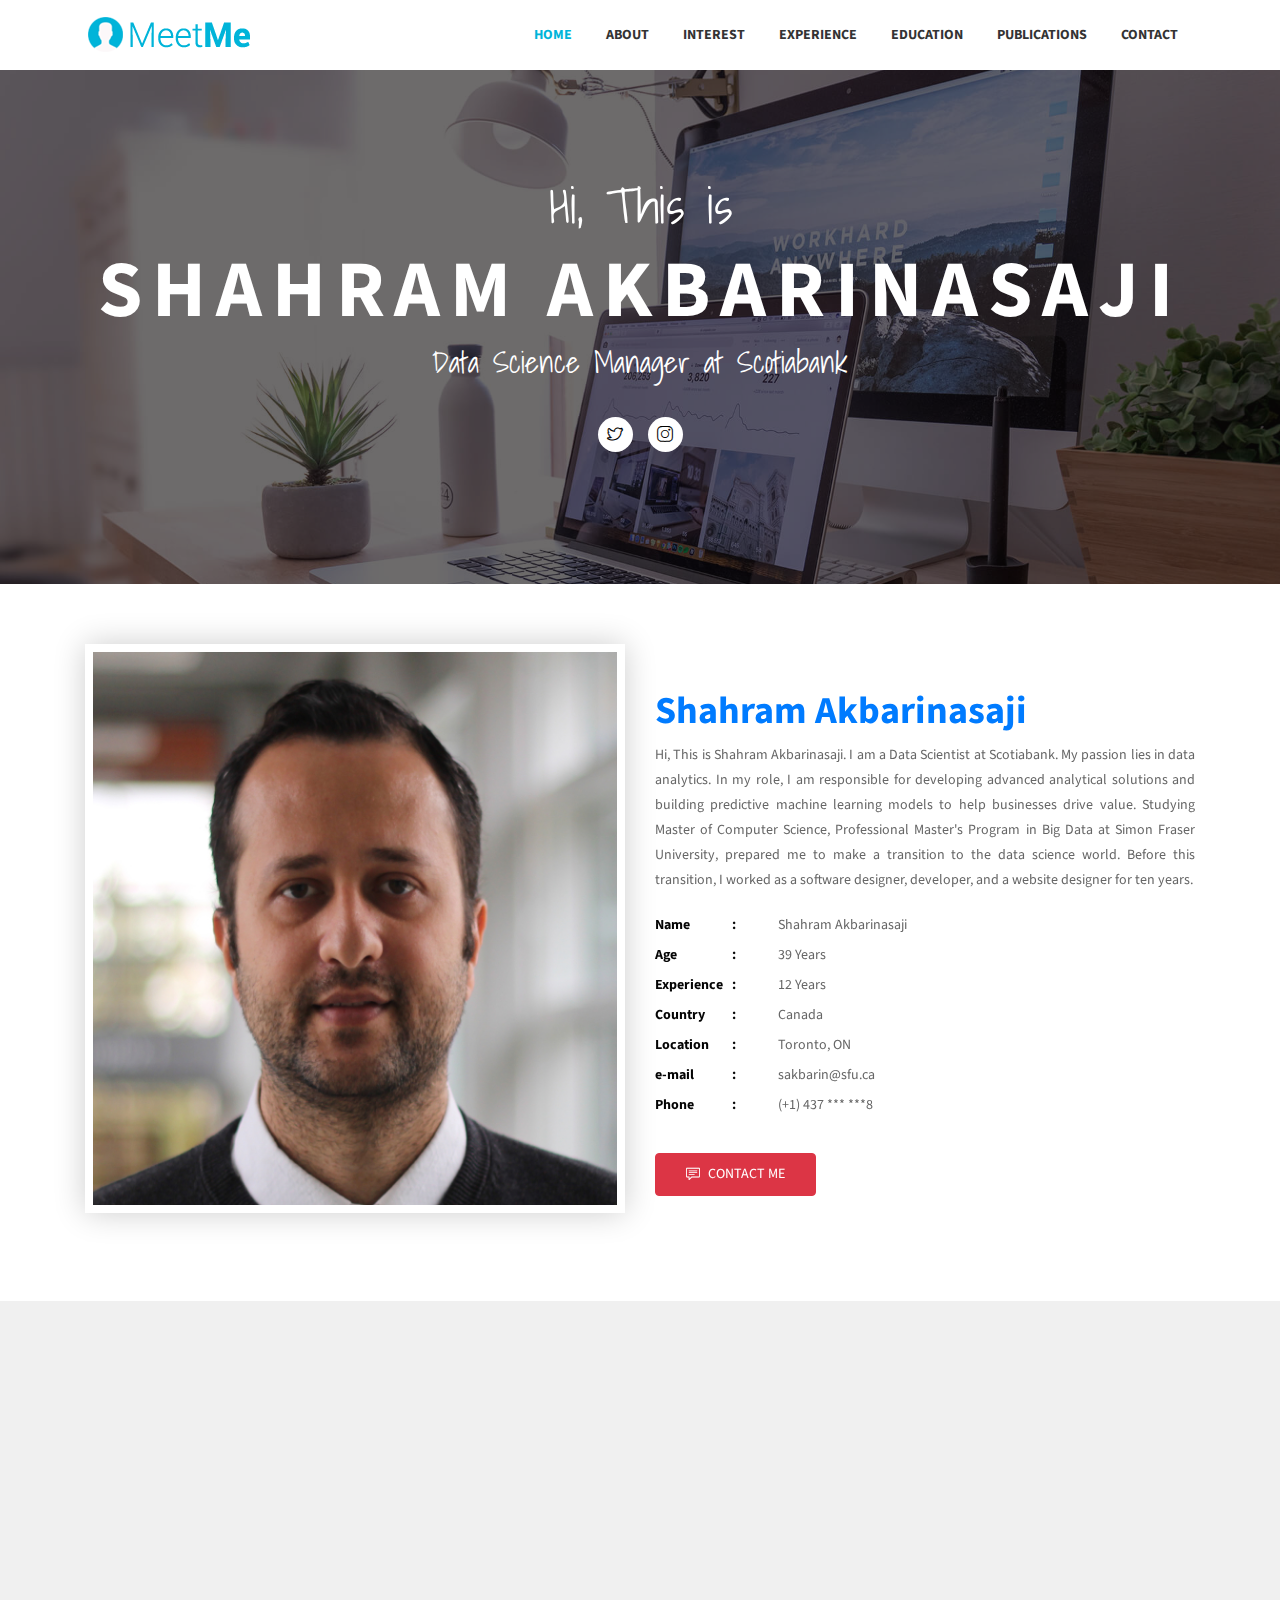
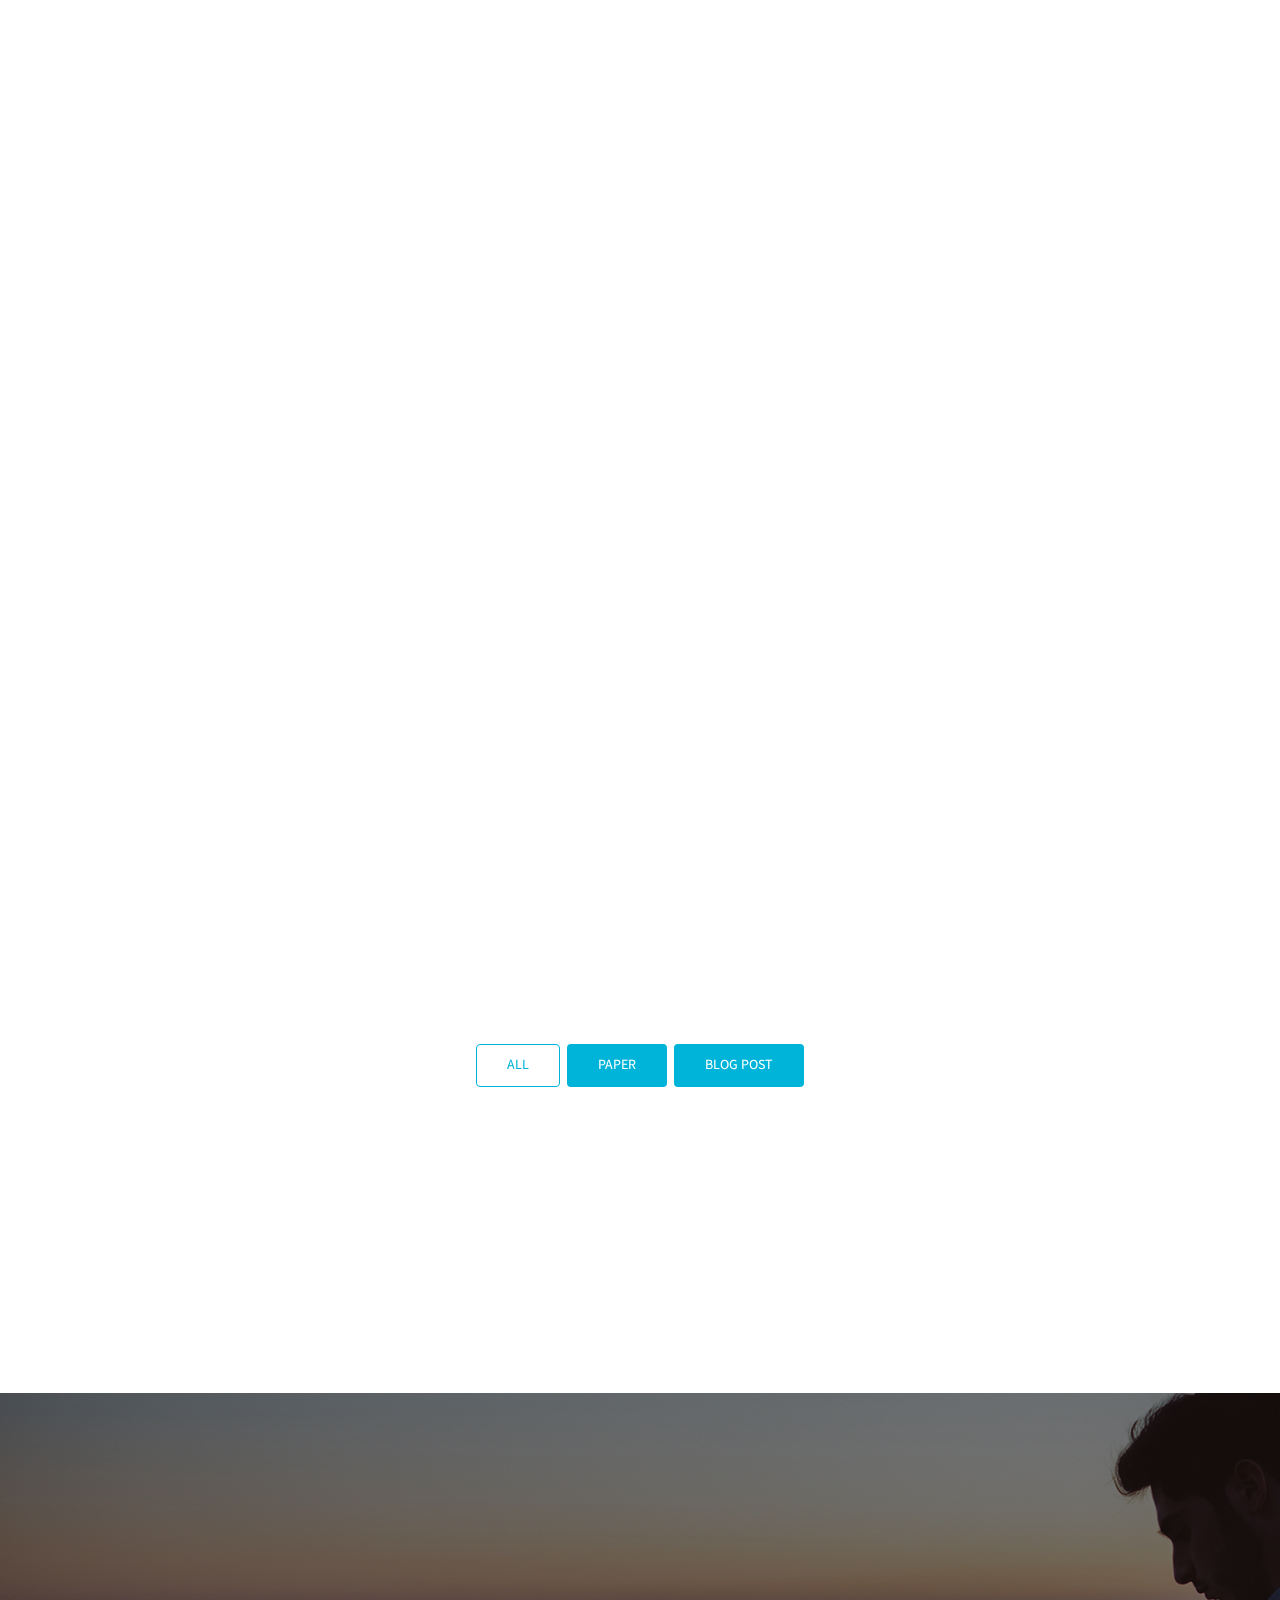
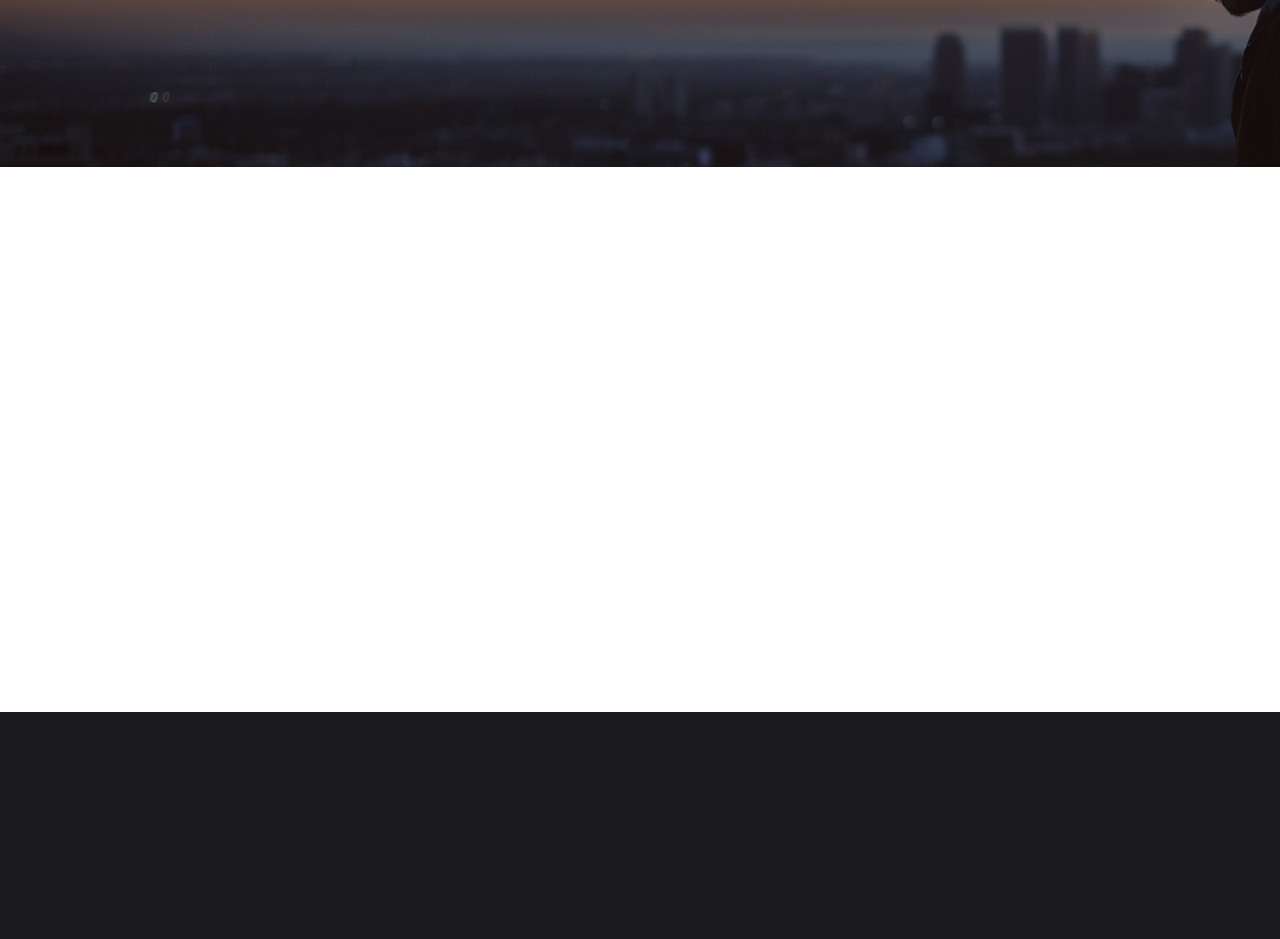
==== index.html @ f4a749cb "initial commit" ====
<!DOCTYPE html>
<html lang="en">
  <head>
    <!-- Required meta tags -->
    <meta charset="utf-8">
    <meta name="viewport" content="width=device-width, initial-scale=1, shrink-to-fit=no">
    <meta name="description" content="Shahram Akbarinasaji Online Resume">

    <title>Shahram Akbarinasaji</title>

    <!-- Bootstrap CSS -->
    <link rel="stylesheet" type="text/css" href="assets/css/bootstrap.min.css" >
    <!-- Fonts -->
    <link rel="stylesheet" type="text/css" href="assets/fonts/font-awesome.min.css">
    <!-- Icon -->
    <link rel="stylesheet" type="text/css" href="assets/fonts/simple-line-icons.css">
    <!-- Slicknav -->
    <link rel="stylesheet" type="text/css" href="assets/css/slicknav.css">
    <!-- Menu CSS -->
    <link rel="stylesheet" type="text/css" href="assets/css/menu_sideslide.css">
    <!-- Slider CSS -->
    <link rel="stylesheet" type="text/css" href="assets/css/slide-style.css">
    <!-- Nivo Lightbox -->
    <link rel="stylesheet" type="text/css" href="assets/css/nivo-lightbox.css" >
    <!-- Animate -->
    <link rel="stylesheet" type="text/css" href="assets/css/animate.css">
    <!-- Main Style -->
    <link rel="stylesheet" type="text/css" href="assets/css/main.css">
    <!-- Responsive Style -->
    <link rel="stylesheet" type="text/css" href="assets/css/responsive.css">

  </head>
  <body>

    <!-- Header Area wrapper Starts -->
    <header id="header-wrap">
      <!-- Navbar Start -->
      <nav class="navbar navbar-expand-lg fixed-top scrolling-navbar indigo">
        <div class="container">
          <!-- Brand and toggle get grouped for better mobile display -->
          <div class="navbar-header">
            <button class="navbar-toggler" type="button" data-toggle="collapse" data-target="#main-navbar" aria-controls="main-navbar" aria-expanded="false" aria-label="Toggle navigation">
              <span class="navbar-toggler-icon"></span>
              <span class="icon-menu"></span>
              <span class="icon-menu"></span>
              <span class="icon-menu"></span>
            </button>
            <a href="index.html" class="navbar-brand"><img src="assets/img/logo.png" alt=""></a>
          </div>
          <div class="collapse navbar-collapse" id="main-navbar">
            <ul class="onepage-nev navbar-nav mr-auto w-100 justify-content-end clearfix">
              <li class="nav-item active">
                <a class="nav-link" href="#hero-area">
                  Home
                </a>
              </li>
              <li class="nav-item">
                <a class="nav-link" href="#about">
                  About
                </a>
              </li>
              <li class="nav-item">
                <a class="nav-link" href="#interest">
                  Interest
                </a>
              </li>
              <li class="nav-item">
                <a class="nav-link" href="#experience">
                  Experience
                </a>
              </li>
              <li class="nav-item">
                <a class="nav-link" href="#education">
                  Education
                </a>
              </li>
              <li class="nav-item">
                <a class="nav-link" href="#publications">
                  Publications
                </a>
              </li>
              <li class="nav-item">
                <a class="nav-link" href="#contact">
                  Contact
                </a>
              </li>
            </ul>
          </div>
        </div>

        <!-- Mobile Menu Start -->
        <ul class="onepage-nev mobile-menu">
          <li>
            <a href="#home">Home</a>
          </li>
          <li>
            <a href="#about">About</a>
          </li>
          <li>
            <a href="#interest">Interest</a>
          </li>
          <li>
            <a href="#experience">Experience</a>
          </li>
          <li>
            <a href="#education">Education</a>
          </li>
          <li>
            <a href="#publications">Publications</a>
          </li>
          <li>
            <a href="#contact">Contact</a>
          </li>
        </ul>
        <!-- Mobile Menu End -->
      </nav>
      <!-- Navbar End -->

      <!-- Hero Area Start -->
      <div id="hero-area" class="hero-area-bg">
        <div class="overlay"></div>
        <div class="container">
          <div class="row">
            <div class="col-md-12 col-sm-12 text-center">
              <div class="contents">
                <h5 class="script-font wow fadeInUp" data-wow-delay="0.2s">Hi, This is</h5>
                <h2 class="head-title wow fadeInUp" data-wow-delay="0.4s">SHAHRAM AKBARINASAJI</h2>
                <p class="script-font wow fadeInUp" data-wow-delay="0.6s">Data Science Manager at Scotiabank</p>
                <ul class="social-icon wow fadeInUp" data-wow-delay="0.8s">
                  <li>
                    <a class="twitter" href="https://twitter.com/shahram_nasaji/"><i class="icon-social-twitter"></i></a>
                  </li>
                  <li>
                    <a class="instagram" href="https://instagram.com/shahram.nasaji/"><i class="icon-social-instagram"></i></a>
                  </li>
                </ul>
              </div>
            </div>
          </div>
        </div>
      </div>
      <!-- Hero Area End -->

    </header>
    <!-- Header Area wrapper End -->

    <!-- About Section Start -->
    <section id="about" class="section-padding">
      <div class="container">
        <div class="row">
          <div class="col-lg-6 col-md-6 col-sm-12 col-xs-12">
            <div class="img-thumb wow fadeInLeft" data-wow-delay="0.3s">
              <img class="img-fluid" src="assets/img/about/about-1.jpg" alt="">
            </div>
          </div> 
          <div class="col-lg-6 col-md-6 col-sm-12 col-xs-12">
            <div class="profile-wrapper wow fadeInRight" data-wow-delay="0.3s">
              <h3 class="text-primary">Shahram Akbarinasaji</h3>
              <p class="text-justify">
                Hi, This is Shahram Akbarinasaji. I am a Data Scientist at Scotiabank. My passion lies in data analytics. 
                In my role, I am responsible for developing advanced analytical solutions and building predictive machine learning 
                models to help businesses drive value. Studying Master of Computer Science, Professional Master's Program in 
                Big Data at Simon Fraser University, prepared me to make a transition to the data science world. Before this transition, 
                I worked as a software designer, developer, and a website designer for ten years.
              </p>
              <div class="about-profile">
                <ul class="admin-profile">
                  <li><span class="pro-title"> Name </span> <span class="pro-detail">Shahram Akbarinasaji</span></li>
                  <li><span class="pro-title"> Age </span> <span class="pro-detail"><span id="my-age"></span> Years</span></li>
                  <li><span class="pro-title"> Experience </span> <span class="pro-detail">12 Years</span></li>
                  <li><span class="pro-title"> Country </span> <span class="pro-detail">Canada</span></li>
                  <li><span class="pro-title"> Location </span> <span class="pro-detail">Toronto, ON</span></li>
                  <li><span class="pro-title"> e-mail </span> <span class="pro-detail">sakbarin@sfu.ca</span></li>
                  <li><span class="pro-title"> Phone </span> <span class="pro-detail">(+1) 437 *** ***8</span></li>
                </ul>
              </div>
              <!-- <a href="assets/files/Shahram Akbarinasaji - Resume.pdf" target="_blank" class="btn btn-common"><i class="icon-paper-clip"></i> Download Resume</a> -->
              <a href="#contact" class="btn btn-danger"><i class="icon-speech"></i> Contact Me</a>
            </div>
          </div>   
        </div>
      </div>
    </section>
    <!-- About Section End -->

    <!-- Services Section Start -->
    <section id="interest" class="services section-padding">
      <h2 class="section-title wow flipInX" data-wow-delay="0.4s">Interest</h2>
      <div class="container">
        <div class="row">
          <!-- Services item -->
          <div class="col-md-6 col-lg-3 col-xs-12">
            <div class="services-item wow fadeInDown" data-wow-delay="0.3s">
              <div class="icon">
                <i class="icon-settings"></i>
              </div>
              <div class="services-content">
                <h3><a href="#">Programming</a></h3>
                <p>Python, C#, VB, SAS, C, Git, Bash Script.</p>
              </div>
            </div>
          </div>
          <!-- Services item -->
          <div class="col-md-6 col-lg-3 col-xs-12">
            <div class="services-item wow fadeInDown" data-wow-delay="0.6s">
              <div class="icon">
                <i class="icon-vector"></i>
              </div>
              <div class="services-content">
                <h3><a href="#">Machine Learning</a></h3>
                <p>Scikit-Learn, Factor Analysis, TensorFlow, Keras, PyTorch.</p>
              </div>
            </div>
          </div>
          <!-- Services item -->
          <div class="col-md-6 col-lg-3 col-xs-12">
            <div class="services-item wow fadeInDown" data-wow-delay="0.9s">
              <div class="icon">
                <i class="icon-pie-chart"></i>
              </div>
              <div class="services-content">
                <h3><a href="#">Data Analytics</a></h3>
                <p>SQL, Pandas, NumPy, Matplotlib, Seaborn, Tableau, Highcharts.</p>
              </div>
            </div>
          </div>
          <!-- Services item -->
          <div class="col-md-6 col-lg-3 col-xs-12">
            <div class="services-item wow fadeInDown" data-wow-delay="1.2s">
              <div class="icon">
                <i class="icon-globe"></i>
              </div>
              <div class="services-content">
                <h3><a href="#">Big Data & Cloud</a></h3>
                <p>Google Cloud Platform, Apache Spark, Airflow, Hadoop, Docker.</p>
              </div>
            </div>
          </div>
        </div>
      </div>
    </section>
    <!-- Services Section End -->

    <div id="experience" class="section-padding">
      <div class="container">
        <div class="row">
          <div class="col-lg-12 col-md-12 col-sm-12">
            <div class="experience wow fadeInRight" data-wow-delay="0.6s">
              <ul class="timeline">
                <li>
                  <i class="icon-briefcase"></i>
                  <h2 class="timelin-title">Experience</h2>
                </li>
                <li>
                  <div class="content-text">
                    <div class="row">
                      <div class="col-xs-12 col-sm-12 col-md-3 col-lg-2 p-3 text-center">
                        <img src="assets/img/experience/tangerine.png" />
                      </div>
                      <div class="col-xs-12 col-sm-12 col-md-9 col-lg-10">
                        <div class="row">
                          <div class="col-xs-12 col-sm-12 col-md-8 col-lg-9">
                            <h3 class="line-title">Data Scientist</h3>
                            <p class="line-text"><a href="https://tangerine.ca/" target="_blank">Scotiabank - Tangerine</a>, Toronto, ON, Canada</p>
                          </div>
                          <div class="col-xs-12 col-sm-12 col-md-4 col-lg-3 text-right">
                            <span>05/2021 - Now</span>
                          </div>
                        </div>
                        <div class="row">
                          <div class="col-12 text-justify">
                            ✓	Collaborated with business partners to understand business problems, carry-out deep-dive analysis, discover patterns, present the findings, and receive feedback to apply and optimize models’ performance. <br/>
                            ✓	Built a Chequing cross-sell propensity model using XGBoost and AI Platform on a highly imbalanced dataset to help target high propensity customers which led to a 0.75% increase in the campaigns response rate. <br/>
                            ✓	Created a segmentation model using KMeans and Factor Analysis to group customers based on the customer journey which helped to better understand the customers’ needs and enabled a client-first approach. <br/>
                            ✓	Implemented 2 end-to-end machine learning pipelines consist of data collection, pre-processing, feature engineering, model training, and prediction using Docker and Google Cloud Platform. <br/>
                          </div>
                        </div>
                      </div>
                    </div>
                  </div>
                </li>
                <li>
                  <div class="content-text">
                    <div class="row">
                      <div class="col-xs-12 col-sm-12 col-md-3 col-lg-2 p-3 text-center">
                        <img src="assets/img/experience/scotiabank.png" />
                      </div>
                      <div class="col-xs-12 col-sm-12 col-md-9 col-lg-10">
                        <div class="row">
                          <div class="col-xs-12 col-sm-12 col-md-8 col-lg-9">
                            <h3 class="line-title">COOP: Data Scientist and Pricing Analytics</h3>
                            <p class="line-text"><a href="https://www.scotiabank.com/ca/" target="_blank">Scotiabank</a>, Toronto, ON, Canada</p>
                          </div>
                          <div class="col-xs-12 col-sm-12 col-md-4 col-lg-3 text-right">
                            <span>09/2020 - 12/2020</span>
                          </div>
                        </div>
                        <div class="row">
                          <div class="col-12 text-justify">
                            ✓	Developed an automated large-scale data pipeline to Extract, Transform, and Load (ETL) data from Enterprise Data Warehouse to GIC pricing model using SAS, SQL, DB2, PySpark, Bash Script, and crontab.<br/>
                            ✓	Monitored weekly data pipelines to machine learning models, resolved the incurred data issues in the ETL process, and generated 2 new data features that helped to optimize customer clustering models.<br/>
                            ✓	Collected 7 years of GIC sales data and performed Exploratory Data Analysis (EDA) to gain insights into customers’ behavior on GIC laddering using Python, Pandas, Matplotlib, and Seaborn.<br/>           
                          </div>
                        </div>
                      </div>
                    </div>
                  </div>
                </li>
                <li>
                  <div class="content-text">
                    <div class="row">
                      <div class="col-xs-12 col-sm-12 col-md-3 col-lg-2 p-3 text-center">
                        <img src="assets/img/experience/iooc.png" />
                      </div>
                      <div class="col-xs-12 col-sm-12 col-md-9 col-lg-10">
                        <div class="row">
                          <div class="col-xs-12 col-sm-12 col-md-8 col-lg-9">
                            <h3 class="line-title">Software Designer and Developer</h3>
                            <p class="line-text"><a href="http://www.iooc.co.ir/" target="_blank">Iranian Offshore Oil Company</a>, Tehran, Iran</p>
                          </div>
                          <div class="col-xs-12 col-sm-12 col-md-4 col-lg-3 text-right">
                            <span>03/2012 - 09/2019</span>
                          </div>
                        </div>
                        <div class="row">
                          <div class="col-12 text-justify">
                            ✓	Led a team of 4-5 software developers and helped them in different phases of software development cycle.<br/>
                            ✓	Interacted with stakeholders to get a high-level understanding of requirements, analyze requirements, and ensure alignment of requirements, application specifications, and database architectural design.<br/>
                            ✓	Designed and implemented scalable service-oriented software architecture for 8+ applications including Single-Sign-On, Work Order Automation, Inventory Management, etc. using C#, ASP.NET, MVC, SQL, and LINQ.<br/>
                            ✓	Developed database entity models and coordinated data migration process to Extract-Transform-Load (ETL) data from 4 legacy systems databases to the afresh data models using SQL Server Integration Services (SSIS).<br/>
                            ✓	Maintained the operation of 5+ legacy software applications written in VB6, added new functionalities followed by debug and test to ensure fulfillment of business needs, reliability, and efficiency of software. <br/>
                            ✓	Originated dashboards and reports to provide high-value information to stakeholders using ASP.NET, C#, SQL, HighCharts, JSON, Stimulsoft Reports, and SQL Server Reporting Service (SSRS).<br/>
                          </div>
                        </div>
                      </div>
                    </div>
                  </div>
                </li>
                <li>
                  <div class="content-text">
                    <div class="row">
                      <div class="col-xs-12 col-sm-12 col-md-3 col-lg-2 p-3 text-center">
                        <img src="assets/img/experience/osveh.png" />
                      </div>
                      <div class="col-xs-12 col-sm-12 col-md-9 col-lg-10">
                        <div class="row">
                          <div class="col-xs-12 col-sm-12 col-md-8 col-lg-9">
                            <h3 class="line-title">Software Developer</h3>
                            <p class="line-text"><a href="http://www.osveh.com/" target="_blank">Osveh Computer Consultants</a>, Tehran, Iran</p>
                          </div>
                          <div class="col-xs-12 col-sm-12 col-md-4 col-lg-3 text-right">
                            <span>06/2009 - 02/2012</span>
                          </div>
                        </div>
                        <div class="row">
                          <div class="col-12 text-justify">
                            ✓	Programmed back-end core functionalities of 4+ web-based office automation applications and reports using ASP.NET, C#, ADO.NET, and Crystal Reports.<br/>
                            ✓	Designed 5 cross-browser compatible websites using ASP.NET, C#, HTML5, CSS3, and Javascript.<br/>
                            ✓	Implemented 5 database models and entities including tables, views, stored procedures, and functions in MS SQL Server as well as writing SQL queries to aggregate data for reports using SSMS.<br/>
                            ✓	Maintained and enhanced 9 websites’ user interfaces continuously in collaboration with 4 developers.<br/>
                            ✓	Instructed 100+ end-users regularly on using applications that aided them in leveraging features efficiently.<br/>                            
                          </div>
                        </div>
                      </div>
                    </div>
                  </div>
                </li>
              </ul>
            </div>
          </div>
        </div>
      </div>
    </div>
    <!-- Resume Section End -->

    <!-- Resume Section Start -->
    <div id="education" class="section-padding">
      <div class="container">
        <div class="row">
          <div class="col-lg-12 col-md-12 col-sm-12">
            <div class="education wow fadeInRight" data-wow-delay="0.3s">
              <ul class="timeline">
                <li>
                  <i class="icon-graduation"></i>
                  <h2 class="timelin-title">Education</h2>
                </li>
                <li>
                  <div class="content-text">
                    <div class="row">
                      <div class="col-xs-12 col-sm-12 col-md-3 col-lg-2 p-3 text-center">
                        <img src="assets/img/education/sfu.png" />
                      </div>
                      <div class="col-xs-12 col-sm-12 col-md-9 col-lg-10">
                        <div class="row">
                          <div class="col-xs-12 col-sm-12 col-md-8 col-lg-9">
                            <h3 class="line-title">M.Sc in Computer Science, Professional Master's Program in Big Data</h3>
                            <p class="line-text"><a href="http://www.sfu.ca/" target="_blank">Simon Fraser University</a>, Burnaby, BC, Canada</p>
                          </div>
                          <div class="col-xs-12 col-sm-12 col-md-4 col-lg-3 text-right">
                            <span>09/2019 - 05/2021</span>
                          </div>
                        </div>
                      </div>
                    </div>
                  </div>
                </li>
                <li>
                  <div class="content-text">
                    <div class="row">
                      <div class="col-xs-12 col-sm-12 col-md-3 col-lg-2 p-3 text-center">
                        <img src="assets/img/education/sbu.png" />
                      </div>
                      <div class="col-xs-12 col-sm-12 col-md-9 col-lg-10">
                        <div class="row">
                          <div class="col-xs-12 col-sm-12 col-md-8 col-lg-9">
                            <h3 class="line-title">M.Sc in Information Technology, Multimedia Systems</h3>
                            <p class="line-text"><a href="https://en.sbu.ac.ir/" target="_blank">Shahid Beheshti University</a>, Tehran, Tehran, Iran</p>
                          </div>
                          <div class="col-xs-12 col-sm-12 col-md-4 col-lg-3 text-right">
                            <span>09/2014 - 01/2017</span>
                          </div>
                        </div>
                      </div>
                    </div>
                  </div>
                </li>
                <li>
                  <div class="content-text">
                    <div class="row">
                      <div class="col-xs-12 col-sm-12 col-md-3 col-lg-2 p-3 text-center">
                        <img src="assets/img/education/sbuk.png" />
                      </div>
                      <div class="col-xs-12 col-sm-12 col-md-9 col-lg-10">
                        <div class="row">
                          <div class="col-xs-12 col-sm-12 col-md-8 col-lg-9">
                            <h3 class="line-title">B.Sc in Computer Science</h3>
                            <p class="line-text"><a href="https://uk.ac.ir/en/" target="_blank">Shahid Bahonar University</a>, Kerman, Kerman, Iran</p>
                          </div>
                          <div class="col-xs-12 col-sm-12 col-md-4 col-lg-3 text-right">
                            <span>01/2007 - 05/2009</span>
                          </div>
                        </div>
                      </div>
                    </div>
                  </div>
                </li>
                <li>
                  <div class="content-text">
                    <div class="row">
                      <div class="col-xs-12 col-sm-12 col-md-3 col-lg-2 p-3 text-center">
                        <img src="assets/img/education/sbcs.png" />
                      </div>
                      <div class="col-xs-12 col-sm-12 col-md-9 col-lg-10">
                        <div class="row">
                          <div class="col-xs-12 col-sm-12 col-md-8 col-lg-9">
                            <h3 class="line-title">A.Sc in Computer Software</h3>
                            <p class="line-text"><a href="https://bahonarshiraz.tvu.ac.ir/" target="_blank">Bahonar Technical and Engineering College</a>, Shiraz, Fars, Iran</p>
                          </div>
                          <div class="col-xs-12 col-sm-12 col-md-4 col-lg-3 text-right">
                            <span>09/2004 - 09-2006</span>
                          </div>
                        </div>
                      </div>
                    </div>
                  </div>
                </li>
              </ul>
            </div>
          </div>
        </div>
      </div>
    </div>

    <!-- Portfolio Section -->
    <section id="publications" class="section-padding">
      <!-- Container Starts -->
      <div class="container">        
        <h2 class="section-title wow flipInX" data-wow-delay="0.4s">Publications</h2>
        <div class="row">          
          <div class="col-md-12">
            <!-- Portfolio Controller/Buttons -->
            <div class="controls text-center">
              <a class="filter active btn btn-common" data-filter="all">
                All 
              </a>
              <a class="filter btn btn-common" data-filter=".paper">
                Paper
              </a>
              <a class="filter btn btn-common" data-filter=".blog">
                Blog Post
              </a>
            </div>
            <!-- Portfolio Controller/Buttons Ends-->
          </div>

          <!-- Portfolio Recent Projects -->
          <div id="portfolio" class="row wow fadeInDown" data-wow-delay="0.4s">
            <div class="col-sm-6 col-md-4 col-lg-4 col-xl-4 mix blog">
              <div class="portfolio-item">
                <div class="shot-item">
                  <img src="assets/img/gallery/recommendation_systems.jpg" alt="" />  
                  <div class="overlay">
                    <div class="icons">
                      <a class="lightbox preview" href="assets/img/gallery/recommendation_systems.jpg">
                        <i class="icon-eye"></i>
                      </a>
                      <a class="link" href="https://blog.devgenius.io/an-overview-of-recommendation-systems-part-1-cdc4caae8a14" target="_blank">
                        <i class="icon-link"></i>
                      </a>
                    </div>
                  </div>
                </div>               
              </div>
            </div>
            <div class="col-sm-6 col-md-4 col-lg-4 col-xl-4 mix blog">
              <div class="portfolio-item">
                <div class="shot-item">
                  <img src="assets/img/gallery/why_so_many_different_clustering_algorithms.jpg" alt="" />  
                  <div class="overlay">
                    <div class="icons">
                      <a class="lightbox preview" href="assets/img/gallery/why_so_many_different_clustering_algorithms.jpg">
                        <i class="icon-eye"></i>
                      </a>
                      <a class="link" href="https://medium.com/sfu-cspmp/why-so-many-different-clustering-algorithms-2fd94906c668" target="_blank">
                        <i class="icon-link"></i>
                      </a>
                    </div>
                  </div>
                </div>               
              </div>
            </div>
            <div class="col-sm-6 col-md-4 col-lg-4 col-xl-4 mix paper">
              <div class="portfolio-item">
                <div class="shot-item">
                  <img src="assets/img/gallery/a_novel_context_aware.jpg" alt="" />  
                  <div class="overlay">
                    <div class="icons">
                      <a class="lightbox preview" href="assets/img/gallery/a_novel_context_aware.jpg">
                        <i class="icon-eye"></i>
                      </a>
                      <a class="link" href="https://content.iospress.com/articles/journal-of-ambient-intelligence-and-smart-environments/ais435" target="_blank">
                        <i class="icon-link"></i>
                      </a>
                    </div>
                  </div>
                </div>               
              </div>
            </div>
          </div>
        </div>
      </div>
      <!-- Container Ends -->
    </section>
    <!-- Portfolio Section Ends --> 

    <!-- Counter Area Start-->
    <section class="counter-section section-padding">
      <div class="container">
        <div class="row">
          <!-- Counter Item -->
          <div class="col-md-3 col-sm-6 work-counter-widget text-center">
            <div class="counter wow fadeInDown" data-wow-delay="0.3s">
              <div class="icon"><i class="icon-briefcase"></i></div>
              <div class="counterUp">0</div>
              <p>Project Working</p>
            </div>
          </div>
          <!-- Counter Item -->
          <div class="col-md-3 col-sm-6 work-counter-widget text-center">
            <div class="counter wow fadeInDown" data-wow-delay="0.6s">
              <div class="icon"><i class="icon-check"></i></div>
              <div class="counterUp">0</div>
              <p>Project Done</p>
            </div>
          </div>
          <!-- Counter Item -->
          <div class="col-md-3 col-sm-6 work-counter-widget text-center">
            <div class="counter wow fadeInDown" data-wow-delay="0.9s">
              <div class="icon"><i class="icon-diamond"></i></div>
              <div class="counterUp">0</div>
              <p>Awards Received</p>
            </div>
          </div>
          <!-- Counter Item -->
          <div class="col-md-3 col-sm-6 work-counter-widget text-center">
            <div class="counter wow fadeInDown" data-wow-delay="1.2s">
              <div class="icon"><i class="icon-heart"></i></div>
              <div class="counterUp">0</div>
              <p>Happy Clients</p>
            </div>
          </div>
        </div>
      </div>
    </section>
    <!-- Counter Area End-->

    <!-- Contact Section Start -->
    <section id="contact" class="section-padding">      
      <div class="contact-form">
        <div class="container">
          <div class="row contact-form-area wow fadeInUp" data-wow-delay="0.4s">          
            <div class="col-md-6 col-lg-6 col-sm-12">
              <div class="contact-block">
                <h2>Contact Form</h2>
                <form id="contactForm" action="https://formspree.io/f/xbjwvkwy" method="post">
                  <div class="row">
                    <div class="col-md-6">
                      <div class="form-group">
                        <input type="text" class="form-control" id="name" name="name" placeholder="Full Name" required data-error="Please enter your full name">
                        <div class="help-block with-errors"></div>
                      </div>                                 
                    </div>
                    <div class="col-md-6">
                      <div class="form-group">
                        <input type="text" class="form-control" id="email" name="email" placeholder="Email" required data-error="Please enter your email address">
                        <div class="help-block with-errors"></div>
                      </div> 
                    </div>
                    <div class="col-md-12">
                      <div class="form-group"> 
                        <textarea class="form-control" id="message" name="message" placeholder="Your Message" rows="5" data-error="Please write your message" required></textarea>
                        <div class="help-block with-errors"></div>
                      </div>
                      <div class="submit-button">
                        <button class="btn btn-common" id="submit" type="submit">Send Message</button>
                        <div id="msgSubmit" class="h3 text-center hidden"></div> 
                        <div class="clearfix"></div> 
                      </div>
                    </div>
                  </div>            
                </form>
              </div>
            </div>
            <div class="col-md-6 col-lg-6 col-sm-12">
              <div class="footer-right-area wow fadeIn">
                <h2>Contact Address</h2>
                <div class="footer-right-contact">
                  <div class="single-contact">
                    <div class="contact-icon">
                      <i class="fa fa-map-marker"></i>
                    </div>
                    <p>Toronto, ON</p>
                  </div>
                  <div class="single-contact">
                    <div class="contact-icon">
                      <i class="fa fa-envelope"></i>
                    </div>
                    <p><a href="mailto:sakbarin@sfu.ca">sakbarin@sfu.ca</a></p>
                  </div>
                  <div class="single-contact">
                    <div class="contact-icon">
                      <i class="fa fa-phone"></i>
                    </div>
                    <p><a href="#">(+1) 437 *** ***8</a></p>
                  </div>
                </div>
              </div>
            </div>
          </div>
        </div>
      </div>   
    </section>
    <!-- Contact Section End -->

    <!-- Footer Section Start -->
    <footer class="footer-area section-padding">
      <div class="container">
        <div class="row">
          <div class="col-md-12">
            <div class="footer-text text-center wow fadeInDown" data-wow-delay="0.3s">
              <ul class="social-icon">
                <li>
                  <a class="twitter" href="https://twitter.com/shahram_nasaji/"><i class="icon-social-twitter"></i></a>
                </li>
                <li>
                  <a class="instagram" href="https://instagram.com/shahram.nasaji/"><i class="icon-social-instagram"></i></a>
                </li>
              </ul>
              <p>Copyright © 2018 UIdeck All Right Reserved</p>
            </div>
          </div>
        </div>
      </div>
    </footer>
    <!-- Footer Section End -->

    <!-- Go to Top Link -->
    <a href="#" class="back-to-top">
      <i class="icon-arrow-up"></i>
    </a>

    <!-- jQuery first, then Popper.js, then Bootstrap JS -->
    <script src="assets/js/jquery-min.js"></script>
    <script src="assets/js/popper.min.js"></script>
    <script src="assets/js/bootstrap.min.js"></script>
    <script src="assets/js/jquery.mixitup.js"></script>
    <script src="assets/js/jquery.counterup.min.js"></script>
    <script src="assets/js/waypoints.min.js"></script>
    <script src="assets/js/wow.js"></script>
    <script src="assets/js/jquery.nav.js"></script>
    <script src="assets/js/jquery.easing.min.js"></script>  
    <script src="assets/js/nivo-lightbox.js"></script>
    <script src="assets/js/jquery.slicknav.js"></script>
    <script src="assets/js/main.js"></script>
    <script src="assets/js/form-validator.min.js"></script>
    <script src="assets/js/contact-form-script.min.js"></script>
    <script src="assets/js/map.js"></script>
    
    <script type="text/javascript">
      var todayDate = new Date();
      var myBirthDate = new Date("1987-09-16");
      var myAge = Math.abs(todayDate.getFullYear() - myBirthDate.getFullYear());
      document.getElementById('my-age').innerHTML = myAge;
    </script>
  </body>
</html>
---- assets/fonts/simple-line-icons.css ----
@font-face {
	font-family: 'Simple-Line-Icons';
	src:url('../fonts/line-icons/Simple-Line-Icons.eot');
	src:url('../fonts/line-icons/Simple-Line-Icons.eot?#iefix') format('embedded-opentype'),
		url('../fonts/line-icons/Simple-Line-Icons.woff') format('woff'),
		url('../fonts/line-icons/Simple-Line-Icons.ttf') format('truetype'),
		url('../fonts/line-icons/Simple-Line-Icons.svg#Simple-Line-Icons') format('svg');
		font-weight: normal;
		font-style: normal;
}
/*
 Use the following CSS code if you want to have a class per icon.
 Instead of a list of all class selectors, you can use the generic [class*="icon-"] selector, but it's slower:
*/
.icon-user,
.icon-people,
.icon-user-female,
.icon-user-follow,
.icon-user-following,
.icon-user-unfollow,
.icon-login,
.icon-logout,
.icon-emotsmile,
.icon-phone,
.icon-call-end,
.icon-call-in,
.icon-call-out,
.icon-map,
.icon-location-pin,
.icon-direction,
.icon-directions,
.icon-compass,
.icon-layers,
.icon-menu,
.icon-list,
.icon-options-vertical,
.icon-options,
.icon-arrow-down,
.icon-arrow-left,
.icon-arrow-right,
.icon-arrow-up,
.icon-arrow-up-circle,
.icon-arrow-left-circle,
.icon-arrow-right-circle,
.icon-arrow-down-circle,
.icon-check,
.icon-clock,
.icon-plus,
.icon-minus,
.icon-close,
.icon-event,
.icon-exclamation,
.icon-organization,
.icon-trophy,
.icon-screen-smartphone,
.icon-screen-desktop,
.icon-plane,
.icon-notebook,
.icon-mustache,
.icon-mouse,
.icon-magnet,
.icon-energy,
.icon-disc,
.icon-cursor,
.icon-cursor-move,
.icon-crop,
.icon-chemistry,
.icon-speedometer,
.icon-shield,
.icon-screen-tablet,
.icon-magic-wand,
.icon-hourglass,
.icon-graduation,
.icon-ghost,
.icon-game-controller,
.icon-fire,
.icon-eyeglass,
.icon-envelope-open,
.icon-envelope-letter,
.icon-bell,
.icon-badge,
.icon-anchor,
.icon-wallet,
.icon-vector,
.icon-speech,
.icon-puzzle,
.icon-printer,
.icon-present,
.icon-playlist,
.icon-pin,
.icon-picture,
.icon-handbag,
.icon-globe-alt,
.icon-globe,
.icon-folder-alt,
.icon-folder,
.icon-film,
.icon-feed,
.icon-drop,
.icon-drawer,
.icon-docs,
.icon-doc,
.icon-diamond,
.icon-cup,
.icon-calculator,
.icon-bubbles,
.icon-briefcase,
.icon-book-open,
.icon-basket-loaded,
.icon-basket,
.icon-bag,
.icon-action-undo,
.icon-action-redo,
.icon-wrench,
.icon-umbrella,
.icon-trash,
.icon-tag,
.icon-support,
.icon-frame,
.icon-size-fullscreen,
.icon-size-actual,
.icon-shuffle,
.icon-share-alt,
.icon-share,
.icon-rocket,
.icon-question,
.icon-pie-chart,
.icon-pencil,
.icon-note,
.icon-loop,
.icon-home,
.icon-grid,
.icon-graph,
.icon-microphone,
.icon-music-tone-alt,
.icon-music-tone,
.icon-earphones-alt,
.icon-earphones,
.icon-equalizer,
.icon-like,
.icon-dislike,
.icon-control-start,
.icon-control-rewind,
.icon-control-play,
.icon-control-pause,
.icon-control-forward,
.icon-control-end,
.icon-volume-1,
.icon-volume-2,
.icon-volume-off,
.icon-calendar,
.icon-bulb,
.icon-chart,
.icon-ban,
.icon-bubble,
.icon-camrecorder,
.icon-camera,
.icon-cloud-download,
.icon-cloud-upload,
.icon-envelope,
.icon-eye,
.icon-flag,
.icon-heart,
.icon-info,
.icon-key,
.icon-link,
.icon-lock,
.icon-lock-open,
.icon-magnifier,
.icon-magnifier-add,
.icon-magnifier-remove,
.icon-paper-clip,
.icon-paper-plane,
.icon-power,
.icon-refresh,
.icon-reload,
.icon-settings,
.icon-star,
.icon-symbol-female,
.icon-symbol-male,
.icon-target,
.icon-credit-card,
.icon-paypal,
.icon-social-tumblr,
.icon-social-twitter,
.icon-social-facebook,
.icon-social-instagram,
.icon-social-linkedin,
.icon-social-pinterest,
.icon-social-github,
.icon-social-google,
.icon-social-reddit,
.icon-social-skype,
.icon-social-dribbble,
.icon-social-behance,
.icon-social-foursqare,
.icon-social-soundcloud,
.icon-social-spotify,
.icon-social-stumbleupon,
.icon-social-youtube,
.icon-social-dropbox,
.icon-social-vkontakte,
.icon-social-steam {
  font-family: 'simple-line-icons';
  speak: none;
  font-style: normal;
  font-weight: normal;
  font-variant: normal;
  text-transform: none;
  line-height: 1;
  /* Better Font Rendering =========== */
  -webkit-font-smoothing: antialiased;
  -moz-osx-font-smoothing: grayscale;
}
.icon-user:before {
  content: "\e005";
}
.icon-people:before {
  content: "\e001";
}
.icon-user-female:before {
  content: "\e000";
}
.icon-user-follow:before {
  content: "\e002";
}
.icon-user-following:before {
  content: "\e003";
}
.icon-user-unfollow:before {
  content: "\e004";
}
.icon-login:before {
  content: "\e066";
}
.icon-logout:before {
  content: "\e065";
}
.icon-emotsmile:before {
  content: "\e021";
}
.icon-phone:before {
  content: "\e600";
}
.icon-call-end:before {
  content: "\e048";
}
.icon-call-in:before {
  content: "\e047";
}
.icon-call-out:before {
  content: "\e046";
}
.icon-map:before {
  content: "\e033";
}
.icon-location-pin:before {
  content: "\e096";
}
.icon-direction:before {
  content: "\e042";
}
.icon-directions:before {
  content: "\e041";
}
.icon-compass:before {
  content: "\e045";
}
.icon-layers:before {
  content: "\e034";
}
.icon-menu:before {
  content: "\e601";
}
.icon-list:before {
  content: "\e067";
}
.icon-options-vertical:before {
  content: "\e602";
}
.icon-options:before {
  content: "\e603";
}
.icon-arrow-down:before {
  content: "\e604";
}
.icon-arrow-left:before {
  content: "\e605";
}
.icon-arrow-right:before {
  content: "\e606";
}
.icon-arrow-up:before {
  content: "\e607";
}
.icon-arrow-up-circle:before {
  content: "\e078";
}
.icon-arrow-left-circle:before {
  content: "\e07a";
}
.icon-arrow-right-circle:before {
  content: "\e079";
}
.icon-arrow-down-circle:before {
  content: "\e07b";
}
.icon-check:before {
  content: "\e080";
}
.icon-clock:before {
  content: "\e081";
}
.icon-plus:before {
  content: "\e095";
}
.icon-minus:before {
  content: "\e615";
}
.icon-close:before {
  content: "\e082";
}
.icon-event:before {
  content: "\e619";
}
.icon-exclamation:before {
  content: "\e617";
}
.icon-organization:before {
  content: "\e616";
}
.icon-trophy:before {
  content: "\e006";
}
.icon-screen-smartphone:before {
  content: "\e010";
}
.icon-screen-desktop:before {
  content: "\e011";
}
.icon-plane:before {
  content: "\e012";
}
.icon-notebook:before {
  content: "\e013";
}
.icon-mustache:before {
  content: "\e014";
}
.icon-mouse:before {
  content: "\e015";
}
.icon-magnet:before {
  content: "\e016";
}
.icon-energy:before {
  content: "\e020";
}
.icon-disc:before {
  content: "\e022";
}
.icon-cursor:before {
  content: "\e06e";
}
.icon-cursor-move:before {
  content: "\e023";
}
.icon-crop:before {
  content: "\e024";
}
.icon-chemistry:before {
  content: "\e026";
}
.icon-speedometer:before {
  content: "\e007";
}
.icon-shield:before {
  content: "\e00e";
}
.icon-screen-tablet:before {
  content: "\e00f";
}
.icon-magic-wand:before {
  content: "\e017";
}
.icon-hourglass:before {
  content: "\e018";
}
.icon-graduation:before {
  content: "\e019";
}
.icon-ghost:before {
  content: "\e01a";
}
.icon-game-controller:before {
  content: "\e01b";
}
.icon-fire:before {
  content: "\e01c";
}
.icon-eyeglass:before {
  content: "\e01d";
}
.icon-envelope-open:before {
  content: "\e01e";
}
.icon-envelope-letter:before {
  content: "\e01f";
}
.icon-bell:before {
  content: "\e027";
}
.icon-badge:before {
  content: "\e028";
}
.icon-anchor:before {
  content: "\e029";
}
.icon-wallet:before {
  content: "\e02a";
}
.icon-vector:before {
  content: "\e02b";
}
.icon-speech:before {
  content: "\e02c";
}
.icon-puzzle:before {
  content: "\e02d";
}
.icon-printer:before {
  content: "\e02e";
}
.icon-present:before {
  content: "\e02f";
}
.icon-playlist:before {
  content: "\e030";
}
.icon-pin:before {
  content: "\e031";
}
.icon-picture:before {
  content: "\e032";
}
.icon-handbag:before {
  content: "\e035";
}
.icon-globe-alt:before {
  content: "\e036";
}
.icon-globe:before {
  content: "\e037";
}
.icon-folder-alt:before {
  content: "\e039";
}
.icon-folder:before {
  content: "\e089";
}
.icon-film:before {
  content: "\e03a";
}
.icon-feed:before {
  content: "\e03b";
}
.icon-drop:before {
  content: "\e03e";
}
.icon-drawer:before {
  content: "\e03f";
}
.icon-docs:before {
  content: "\e040";
}
.icon-doc:before {
  content: "\e085";
}
.icon-diamond:before {
  content: "\e043";
}
.icon-cup:before {
  content: "\e044";
}
.icon-calculator:before {
  content: "\e049";
}
.icon-bubbles:before {
  content: "\e04a";
}
.icon-briefcase:before {
  content: "\e04b";
}
.icon-book-open:before {
  content: "\e04c";
}
.icon-basket-loaded:before {
  content: "\e04d";
}
.icon-basket:before {
  content: "\e04e";
}
.icon-bag:before {
  content: "\e04f";
}
.icon-action-undo:before {
  content: "\e050";
}
.icon-action-redo:before {
  content: "\e051";
}
.icon-wrench:before {
  content: "\e052";
}
.icon-umbrella:before {
  content: "\e053";
}
.icon-trash:before {
  content: "\e054";
}
.icon-tag:before {
  content: "\e055";
}
.icon-support:before {
  content: "\e056";
}
.icon-frame:before {
  content: "\e038";
}
.icon-size-fullscreen:before {
  content: "\e057";
}
.icon-size-actual:before {
  content: "\e058";
}
.icon-shuffle:before {
  content: "\e059";
}
.icon-share-alt:before {
  content: "\e05a";
}
.icon-share:before {
  content: "\e05b";
}
.icon-rocket:before {
  content: "\e05c";
}
.icon-question:before {
  content: "\e05d";
}
.icon-pie-chart:before {
  content: "\e05e";
}
.icon-pencil:before {
  content: "\e05f";
}
.icon-note:before {
  content: "\e060";
}
.icon-loop:before {
  content: "\e064";
}
.icon-home:before {
  content: "\e069";
}
.icon-grid:before {
  content: "\e06a";
}
.icon-graph:before {
  content: "\e06b";
}
.icon-microphone:before {
  content: "\e063";
}
.icon-music-tone-alt:before {
  content: "\e061";
}
.icon-music-tone:before {
  content: "\e062";
}
.icon-earphones-alt:before {
  content: "\e03c";
}
.icon-earphones:before {
  content: "\e03d";
}
.icon-equalizer:before {
  content: "\e06c";
}
.icon-like:before {
  content: "\e068";
}
.icon-dislike:before {
  content: "\e06d";
}
.icon-control-start:before {
  content: "\e06f";
}
.icon-control-rewind:before {
  content: "\e070";
}
.icon-control-play:before {
  content: "\e071";
}
.icon-control-pause:before {
  content: "\e072";
}
.icon-control-forward:before {
  content: "\e073";
}
.icon-control-end:before {
  content: "\e074";
}
.icon-volume-1:before {
  content: "\e09f";
}
.icon-volume-2:before {
  content: "\e0a0";
}
.icon-volume-off:before {
  content: "\e0a1";
}
.icon-calendar:before {
  content: "\e075";
}
.icon-bulb:before {
  content: "\e076";
}
.icon-chart:before {
  content: "\e077";
}
.icon-ban:before {
  content: "\e07c";
}
.icon-bubble:before {
  content: "\e07d";
}
.icon-camrecorder:before {
  content: "\e07e";
}
.icon-camera:before {
  content: "\e07f";
}
.icon-cloud-download:before {
  content: "\e083";
}
.icon-cloud-upload:before {
  content: "\e084";
}
.icon-envelope:before {
  content: "\e086";
}
.icon-eye:before {
  content: "\e087";
}
.icon-flag:before {
  content: "\e088";
}
.icon-heart:before {
  content: "\e08a";
}
.icon-info:before {
  content: "\e08b";
}
.icon-key:before {
  content: "\e08c";
}
.icon-link:before {
  content: "\e08d";
}
.icon-lock:before {
  content: "\e08e";
}
.icon-lock-open:before {
  content: "\e08f";
}
.icon-magnifier:before {
  content: "\e090";
}
.icon-magnifier-add:before {
  content: "\e091";
}
.icon-magnifier-remove:before {
  content: "\e092";
}
.icon-paper-clip:before {
  content: "\e093";
}
.icon-paper-plane:before {
  content: "\e094";
}
.icon-power:before {
  content: "\e097";
}
.icon-refresh:before {
  content: "\e098";
}
.icon-reload:before {
  content: "\e099";
}
.icon-settings:before {
  content: "\e09a";
}
.icon-star:before {
  content: "\e09b";
}
.icon-symbol-female:before {
  content: "\e09c";
}
.icon-symbol-male:before {
  content: "\e09d";
}
.icon-target:before {
  content: "\e09e";
}
.icon-credit-card:before {
  content: "\e025";
}
.icon-paypal:before {
  content: "\e608";
}
.icon-social-tumblr:before {
  content: "\e00a";
}
.icon-social-twitter:before {
  content: "\e009";
}
.icon-social-facebook:before {
  content: "\e00b";
}
.icon-social-instagram:before {
  content: "\e609";
}
.icon-social-linkedin:before {
  content: "\e60a";
}
.icon-social-pinterest:before {
  content: "\e60b";
}
.icon-social-github:before {
  content: "\e60c";
}
.icon-social-google:before {
  content: "\e60d";
}
.icon-social-reddit:before {
  content: "\e60e";
}
.icon-social-skype:before {
  content: "\e60f";
}
.icon-social-dribbble:before {
  content: "\e00d";
}
.icon-social-behance:before {
  content: "\e610";
}
.icon-social-foursqare:before {
  content: "\e611";
}
.icon-social-soundcloud:before {
  content: "\e612";
}
.icon-social-spotify:before {
  content: "\e613";
}
.icon-social-stumbleupon:before {
  content: "\e614";
}
.icon-social-youtube:before {
  content: "\e008";
}
.icon-social-dropbox:before {
  content: "\e00c";
}
.icon-social-vkontakte:before {
  content: "\e618";
}
.icon-social-steam:before {
  content: "\e620";
}
---- assets/css/main.css ----
@import url("https://fonts.googleapis.com/css?family=Shadows+Into+Light|Source+Sans+Pro:400,700");
html {
  overflow-x: hidden;
}

body {
  background: #fff;
  font-size: 14px;
  font-weight: 400;
  font-family: "Source Sans Pro", sans-serif;
  -webkit-box-sizing: border-box;
  -moz-box-sizing: border-box;
  box-sizing: border-box;
  -webkit-font-smoothing: subpixel-antialiased;
  color: #666;
  line-height: 25px;
  -webkit-backface-visibility: hidden;
  backface-visibility: hidden;
  overflow-x: hidden;
}

h1, h2, h3, h4 {
  font-size: 38px;
  font-weight: 700;
  font-family: "Source Sans Pro", sans-serif;
}

.script-font {
  font-family: 'Shadows Into Light', cursive;
}

a {
  -webkit-transition: all 0.2s linear;
  -moz-transition: all 0.2s linear;
  -o-transition: all 0.2s linear;
  transition: all 0.2s linear;
}

a:hover {
  text-decoration: none;
}

a a:focus {
  outline: none;
}

p {
  font-weight: 400;
  font-family: "Source Sans Pro", sans-serif;
  margin: 0px;
  font-size: 14px;
}

ul, ol {
  list-style: outside none none;
  margin: 0;
  padding: 0;
}

ul li, ol li {
  list-style: none;
}

.hero-heading {
  font-size: 48px;
  font-weight: 700;
  color: #fff;
  text-transform: capitalize;
  line-height: 70px;
  letter-spacing: 0.1rem;
}

.hero-sub-heading {
  font-size: 20px;
  font-weight: 400;
  color: #e6e6e6;
  line-height: 45px;
  letter-spacing: 0.1rem;
}

.section-titile-bg {
  display: inline;
  font-size: 115px;
  font-weight: 700;
  height: 100%;
  left: -173px;
  opacity: 0.1;
  position: absolute;
  top: -14px;
  width: 100%;
  text-align: center;
}

.section-title-header p {
  text: center;
  font-weight: 400;
  line-height: 26px;
  padding-bottom: 36px;
}

.section-title {
  color: #252525;
  font-size: 38px;
  text-align: center;
  letter-spacing: 1px;
  line-height: 1;
  margin-bottom: 48px;
  padding: 0 10px;
  position: relative;
}

.btn {
  font-size: 14px;
  padding: 10px 30px;
  border-radius: 0px;
  cursor: pointer;
  font-weight: 400;
  color: #fff;
  border-radius: 4px;
  text-transform: uppercase;
  -webkit-transition: all 0.2s linear;
  -moz-transition: all 0.2s linear;
  -o-transition: all 0.2s linear;
  transition: all 0.2s linear;
  display: inline-block;
}

.btn:focus,
.btn:active {
  box-shadow: none;
  outline: none;
  color: #fff;
}

.btn-common {
  background-color: #00b4d9;
  position: relative;
  z-index: 1;
}

.btn-common:hover {
  color: #fff;
  background-color: #21cff3;
  box-shadow: 0 6px 22px rgba(0, 0, 0, 0.1);
  transition: all .2s ease-in-out;
  -moz-transition: all .2s ease-in-out;
  -webkit-transition: all .2s ease-in-out;
}

.btn-danger:hover {
  background-color: #f55262;
  border-color: #f55262;
  box-shadow: 0 6px 22px rgba(0, 0, 0, 0.1);
  transition: all .2s ease-in-out;
  -moz-transition: all .2s ease-in-out;
  -webkit-transition: all .2s ease-in-out;
}

.btn-border {
  color: #fff;
  background-color: transparent;
  border: 1px solid #fff;
}

.btn-border:hover {
  border: 1px solid #fff;
  color: #fff;
  background-color: rgba(255, 255, 255, 0.2);
}

.btn-lg {
  padding: 14px 33px;
  text-transform: uppercase;
  font-size: 16px;
}

.btn-rm {
  padding: 7px 10px;
  text-transform: capitalize;
}

button:focus {
  outline: none !important;
}

.icon-close, .icon-check {
  color: #00b4d9;
}

.social-icon li {
  display: inline-block;
}

.social-icon li a {
  color: #000;
  background: #fff;
  width: 35px;
  height: 35px;
  line-height: 38px;
  display: block;
  text-align: center;
  border-radius: 100%;
  font-size: 16px;
  margin: 15px 6px 12px 6px;
  transition: all 0.3s ease-in-out 0s;
  -moz-transition: all 0.3s ease-in-out 0s;
  -webkit-transition: all 0.3s ease-in-out 0s;
  -o-transition: all 0.3s ease-in-out 0s;
}

.social-icon li a:hover {
  color: #fff;
}

.social-icon li .facebook:hover {
  background: #3b5999;
}

.social-icon li .twitter:hover {
  background: #4A9CEC;
}

.social-icon li .instagram:hover {
  background: #D6274D;
}

.social-icon li .linkedin:hover {
  background: #1260A2;
}

.social-icon li .google:hover {
  background: #CE332A;
}

/* ScrollToTop */
a.back-to-top {
  display: none;
  position: fixed;
  bottom: 18px;
  right: 15px;
  text-decoration: none;
}

a.back-to-top i {
  display: block;
  font-size: 22px;
  width: 40px;
  height: 40px;
  line-height: 40px;
  color: #fff;
  background: #00b4d9;
  border-radius: 2px;
  text-align: center;
  transition: all 0.2s ease-in-out;
  -moz-transition: all 0.2s ease-in-out;
  -webkit-transition: all 0.2s ease-in-out;
  -o-transition: all 0.2s ease-in-out;
  box-shadow: 0 0 4px rgba(0, 0, 0, 0.14), 0 4px 8px rgba(0, 0, 0, 0.28);
}

a.back-to-top:hover, a.back-to-top:focus {
  text-decoration: none;
}

#loader {
  position: fixed;
  background: #fff;
  top: 0;
  left: 0;
  width: 100%;
  height: 100%;
  z-index: 9999999999;
}

.square-spin {
  position: absolute;
  top: 50%;
  left: 50%;
  margin-left: -40px;
  margin-top: -40px;
}

.square-spin img {
  max-width: 64px;
}

.section-padding {
  padding: 60px 0;
}

#about .img-thumb img {
  border: 8px solid #fff;
  box-shadow: 0px 0px 30px rgba(0, 0, 0, 0.2);
}

.profile-wrapper {
  padding: 45px 0;
}

.profile-wrapper .btn {
  margin: 10px 10px 0px 0px;
}

.profile-wrapper .btn i {
  vertical-align: middle;
  margin-right: 5px;
}

.about-profile {
  position: relative;
  margin: 20px 0 20px 0;
}

.about-profile .pro-title {
  font-weight: 700;
  color: #040404;
  position: relative;
  width: 120px;
  display: inline-block;
  margin-bottom: 5px;
}

.about-profile .pro-title:after {
  position: absolute;
  content: ':';
  color: #040404;
  font-size: 14px;
  left: 77px;
}

.about-profile .admin-sign {
  position: absolute;
  right: 45px;
  bottom: 10px;
}

.counter-section {
  background: url(../img/background/bg-1.jpg);
  overflow: hidden;
  position: relative;
}

.counter-section:before {
  content: '';
  position: absolute;
  top: 0;
  bottom: 0;
  width: 100%;
  height: 100%;
  background: rgba(0, 0, 0, 0.5);
}

.counter-section .counter {
  padding: 30px 0;
}

.counter-section .counter .icon {
  margin-bottom: 30px;
}

.counter-section .counter .icon i {
  font-size: 48px;
  color: #00b4d9;
}

.counter-section .counter p {
  font-size: 18px;
  text-transform: uppercase;
  color: #fff;
  font-weight: 400;
  letter-spacing: 1px;
  margin: 30px 0;
}

.counter-section .counter .counterUp {
  color: #fff;
  font-size: 42px;
  margin-top: 15px;
  font-weight: 700;
}

/* Resume */
.timeline {
  position: relative;
}

.timeline .timelin-title {
  font-size: 20px;
  text-transform: uppercase;
  margin-left: 25px;
}

.timeline li {
  padding: 0 20px 20px 30px;
  list-style: none;
  border-left: 2px solid #f1f1f1;
}

.timeline li .content-text {
  background: #f2f2f2;
  padding: 20px;
}

.timeline li .line-title {
  font-size: 16px;
  line-height: 15px;
}

.timeline li span {
  font-size: 12px;
  padding: 9px 0;
  display: block;
}

.timeline li .line-text {
  color: #888;
  line-height: 18px;
}

.timeline li:first-child:before {
  border: 0;
  background: none;
  position: relative;
}

.timeline li:last-child {
  padding: 0 20px 0px 30px;
}

.timeline li:before {
  content: "";
  border: solid 2px;
  width: 8px;
  height: 8px;
  border-radius: 50px;
  -moz-border-radius: 50px;
  -webkit-border-radius: 50px;
  font-size: 8px;
  margin-left: -35px;
  font-weight: 400;
  background: #fff;
  display: block;
  position: absolute;
  margin-top: 18px;
  border-color: #00b4d9 !important;
}

.timeline li:first-child i {
  font-size: 20px;
  float: left;
  margin-left: -30px;
  line-height: 50px;
  border-radius: 30px;
  margin: -12px -55px;
  background: #00b4d9;
  color: #fff;
  width: 50px;
  height: 50px;
  text-align: center;
}

.navbar-brand {
  position: relative;
  padding: 0px;
}

.top-nav-collapse {
  background: #fff;
  z-index: 999999;
  top: 0px !important;
  min-height: 58px;
  box-shadow: 0px 3px 6px 3px rgba(0, 0, 0, 0.06);
  -webkit-animation-duration: 1s;
  animation-duration: 1s;
  -webkit-animation-fill-mode: both;
  animation-fill-mode: both;
  -webkit-animation-name: fadeInDown;
  animation-name: fadeInDown;
  background: #fff !important;
}

.top-nav-collapse .navbar-brand {
  top: 0px;
}

.top-nav-collapse .navbar-brand img {
  width: 65%;
}

.top-nav-collapse .navbar-nav .nav-link {
  color: #333 !important;
  margin-top: 0px !important;
  margin-bottom: 0px !important;
}

.top-nav-collapse .navbar-nav .nav-link:hover {
  cursor: pointer;
  color: #00b4d9 !important;
}

.top-nav-collapse .navbar-nav li.active a.nav-link {
  color: #00b4d9 !important;
}

.indigo {
  background: #fff;
}

.menu-bg {
  background: transparent;
}

.navbar-expand-lg .navbar-nav .nav-link i {
  font-size: 28px;
  color: #00b4d9;
  vertical-align: middle;
  -webkit-transition: all 0.3s ease-in-out;
  -moz-transition: all 0.3s ease-in-out;
  transition: all 0.3s ease-in-out;
}

.navbar-expand-lg .navbar-nav .nav-link i:hover {
  color: #21cff3;
}

.navbar-expand-lg .navbar-nav .nav-link {
  color: #333;
  font-weight: 700;
  padding: 0 17px;
  margin-top: 15px;
  margin-bottom: 15px;
  line-height: 40px;
  text-transform: uppercase;
  cursor: pointer;
  background: transparent;
  -webkit-transition: all 0.3s ease-in-out;
  -moz-transition: all 0.3s ease-in-out;
  transition: all 0.3s ease-in-out;
}

.navbar-expand-lg .navbar-nav li a:hover,
.navbar-expand-lg .navbar-nav li .active > a,
.navbar-expand-lg .navbar-nav li a:focus {
  color: #00b4d9;
  outline: none;
}

.navbar {
  padding: 0;
}

.navbar li.active a.nav-link {
  color: #00b4d9;
}

.dropdown-toggle::after {
  display: none;
}

.dropdown-menu {
  margin: 0;
  padding: 0;
  display: none;
  position: absolute;
  z-index: 99;
  min-width: 210px;
  background-color: #fff;
  white-space: nowrap;
  border-radius: 4px;
  -webkit-box-shadow: 0 6px 12px rgba(0, 0, 0, 0.175);
  box-shadow: 0 6px 12px rgba(0, 0, 0, 0.175);
  animation: fadeIn 0.4s;
  -webkit-animation: fadeIn 0.4s;
  -moz-animation: fadeIn 0.4s;
  -o-animation: fadeIn 0.4s;
  -ms-animation: fadeIn 0.4s;
}

.dropdown-menu:before {
  content: "";
  display: inline-block;
  position: absolute;
  bottom: 100%;
  left: 20%;
  margin-left: -5px;
  border-right: 10px solid transparent;
  border-left: 10px solid transparent;
  border-bottom: 10px solid #fff;
}

.dropdown:hover .dropdown-menu {
  display: block;
  position: absolute;
  text-align: left;
  top: 100%;
  border: none;
  animation: fadeIn 0.4s;
  -webkit-animation: fadeIn 0.4s;
  -moz-animation: fadeIn 0.4s;
  -o-animation: fadeIn 0.4s;
  -ms-animation: fadeIn 0.4s;
}

.dropdown .dropdown-menu .dropdown-item {
  width: 100%;
  padding: 12px 20px;
  font-size: 14px;
  color: #333;
  border-bottom: 1px solid #f1f1f1;
  text-decoration: none;
  display: inline-block;
  float: left;
  clear: both;
  position: relative;
  outline: 0;
  transition: all 0.3s ease-in-out;
  -webkit-transition: all 0.3s ease-in-out;
  -moz-transition: all 0.3s ease-in-out;
  -o-transition: all 0.3s ease-in-out;
  -ms-transition: all 0.3s ease-in-out;
}

.dropdown .dropdown-menu .dropdown-item:last-child {
  border-bottom: none;
  border-bottom-left-radius: 4px;
  border-bottom-right-radius: 4px;
}

.dropdown .dropdown-menu .dropdown-item:first-child {
  border-top-left-radius: 4px;
  border-top-right-radius: 4px;
}

.dropdown .dropdown-item:focus,
.dropdown .dropdown-item:hover,
.dropdown .dropdown-item.active {
  color: #00b4d9;
}

.dropdown-item.active, .dropdown-item:active {
  background: transparent;
}

.fadeInUpMenu {
  -webkit-animation-name: fadeInUpMenu;
  animation-name: fadeInUpMenu;
}

.slicknav_btn {
  border-color: #00b4d9;
}

.slicknav_menu .slicknav_icon-bar {
  background: #00b4d9;
}

/* only small tablets */
@media (min-width: 768px) and (max-width: 991px) {
  #nav-main li a.nav-link {
    padding-top: 18px;
  }
}

.navbar-toggler {
  display: none;
}

.mobile-menu {
  display: none;
}

.slicknav_menu {
  display: none;
}

@media screen and (max-width: 768px) {
  .navbar-header {
    width: 100%;
  }
  .navbar-brand {
    position: absolute;
    padding: 0px 15px;
    top: 0;
  }
  .navbar-brand img {
    width: 75%;
  }
  #mobile-menu {
    display: none;
  }
  .slicknav_menu {
    display: block;
  }
  .slicknav_nav .active a {
    background: #E91E63;
    color: #fff;
  }
  .slicknav_nav a:hover,
  .slicknav_nav a:focus,
  .slicknav_nav .active {
    color: #00b4d9;
    outline: none;
    background: #f8f9fa;
  }
}

/* ==========================================================================
3. Hero Area
========================================================================== */
.hero-area-bg {
  background: url(../img/hero-area.jpg) no-repeat;
  background-size: cover;
}

#hero-area {
  color: #fff;
  overflow: hidden;
  position: relative;
}

#hero-area .overlay {
  position: absolute;
  width: 100%;
  height: 100%;
  top: 0px;
  left: 0px;
  background: #0c0808;
  opacity: 0.6;
}

#hero-area .contents {
  padding: 175px 0px 120px;
}

#hero-area .contents h5 {
  font-size: 50px;
}

#hero-area .contents .head-title {
  color: #fff;
  font-size: 80px;
  letter-spacing: 10px;
  text-transform: uppercase;
  font-weight: 700;
}

#hero-area .contents p {
  font-size: 30px;
  color: #fff;
  font-weight: 400;
  line-height: 30px;
  margin-bottom: 25px;
}

#hero-area .contents .btn {
  margin: 25px 0px;
  text-transform: uppercase;
}

#hero-area .banner_bottom_btn {
  margin-top: 40px;
}

#hero-area .banner_bottom_btn i {
  color: #fff;
  font-size: 48px;
  -webkit-transition: all 0.2s linear;
  -moz-transition: all 0.2s linear;
  -o-transition: all 0.2s linear;
  transition: all 0.2s linear;
}

#hero-area .banner_bottom_btn i:hover {
  color: #ddd;
}

/* ==========================================================================
  Portfolio Section
   ========================================================================== */
#portfolios {
  background: #f2f2f2;
}

#portfolios .mix {
  padding: 10px;
}

#portfolios .portfolio-item .shot-item {
  margin: 0px;
}

#portfolio .mix {
  display: none;
}

.controls {
  text-align: center;
  padding: 0px 0px 20px;
}

.controls .active {
  color: #00b4d9 !important;
  border-color: #00b4d9;
  background: transparent;
}

.controls .btn {
  text-transform: uppercase;
  margin: 2px;
  color: #fff;
}

.controls:hover {
  cursor: pointer;
}

.portfolio-img {
  overflow: hidden;
  display: block;
  position: relative;
}

.portfolio-img img {
  width: 100%;
}

.shot-item {
  margin-right: 15px;
  border-radius: 4px;
  background: #fff;
  position: relative;
}

.shot-item img {
  width: 100%;
}

.shot-item .overlay {
  position: absolute;
  width: 100%;
  height: 100%;
  left: 0;
  top: 0;
  background: rgba(0, 180, 217, 0.6);
  opacity: 0;
  -webkit-transition: all 0.5s ease-in-out;
  transition: all 0.5s ease-in-out;
}

.shot-item:hover .overlay {
  opacity: 1;
}

.overlay {
  opacity: 0;
}

.overlay .icons i {
  height: 42px;
  width: 42px;
  line-height: 42px;
  color: #00b4d9;
  left: 50%;
  margin-left: -24px;
  margin-top: -24px;
  top: 50%;
  position: absolute;
  z-index: 2;
  cursor: pointer;
  text-align: center;
  font-size: 20px;
  -webkit-transition: all 0.5s ease-in-out;
  -moz-transition: all 0.5s ease-in-out;
  transition: all 0.5s ease-in-out;
  background: #fff;
  border-radius: 4px;
}

.overlay .preview {
  position: absolute;
  left: 45%;
  top: 50%;
  color: #fff;
}

.overlay .link {
  position: absolute;
  left: 60%;
  margin-left: 10px;
  top: 50%;
  color: #fff;
}

.shot-item:hover .overlay {
  opacity: 1;
}

a:not([href]):not([tabindex]) {
  color: #fff;
}

a:not([href]):not([tabindex]):focus, a:not([href]):not([tabindex]):hover {
  color: #fff;
}

/* Services Item */
.services {
  background: #F0F0F0;
}

.services-item {
  background: #fff;
  border-radius: 4px;
  padding: 48px 20px;
  box-shadow: 0px 0px 10px rgba(0, 0, 0, 0.2);
  text-align: center;
  transition: all 0.3s ease-in-out 0s;
  -moz-transition: all 0.3s ease-in-out 0s;
  -webkit-transition: all 0.3s ease-in-out 0s;
  -o-transition: all 0.3s ease-in-out 0s;
}

.services-item .icon i {
  font-size: 42px;
  margin-bottom: 15px;
  text-align: center;
  width: 48px;
  display: block;
  margin: 0 auto;
  height: 48px;
  color: #00b4d9;
}

.services-item .services-content h3 {
  margin-top: 10px;
  margin-bottom: 10px;
}

.services-item .services-content h3 a {
  font-size: 18px;
  text-transform: uppercase;
  color: #666;
}

.services-item .services-content h3 a:hover {
  color: #00b4d9;
}

.services-item .services-content p {
  line-height: 22px;
}

.services-item:hover {
  box-shadow: 0px 0px 30px rgba(0, 0, 0, 0.2);
}

.form-control {
  width: 100%;
  margin-bottom: 20px;
  font-size: 14px;
  border-radius: 0;
  -webkit-transition: all 0.3s;
  -moz-transition: all 0.3s;
  transition: all 0.3s;
  padding: 8px 10px;
  border: 1px solid #e1e1e1;
}

.form-control:focus {
  box-shadow: none;
  outline: none;
}

.btn.disabled, .btn:disabled {
  opacity: 1;
}

.contact-form-area {
  background: #fff;
  box-shadow: 0 0 30px #ededed;
  padding: 60px 40px;
}

.contact-form-area h2 {
  font-size: 18px;
  text-transform: uppercase;
}

.footer-right-contact {
  padding: 4px;
  border: 1px solid #e1e1e1;
  margin-top: 30px;
}

.footer-right-contact .single-contact {
  margin: 10px 22px;
  padding: 3px 55px;
  position: relative;
  color: #666;
}

.footer-right-contact .single-contact p {
  margin-bottom: 5px;
}

.footer-right-contact .single-contact p a {
  color: #666;
}

.footer-right-contact .contact-icon {
  background: #00b4d9;
  color: #fff;
  border-radius: 50%;
  font-size: 20px;
  height: 40px;
  left: 0;
  padding-top: 8px;
  position: absolute;
  text-align: center;
  top: 50%;
  -webkit-transform: translateY(-50%);
  transform: translateY(-50%);
  width: 40px;
}

#contact {
  position: relative;
  overflow: hidden;
}

#contact #contactForm {
  margin-top: 30px;
}

.text-danger {
  font-size: 14px;
  margin-top: 10px;
}

.list-unstyled li {
  color: #d9534f;
}

#conatiner-map {
  margin-top: 30px;
  text-align: center;
  background-color: #fff;
  height: 370px;
  -webkit-transition: all 0.3s;
  -moz-transition: all 0.3s;
  transition: all 0.3s;
  z-index: 101;
  width: 100%;
}

/* Footer Area Start */
.footer-area {
  background: #1C1C20;
}

.footer-area .footer-text p {
  font-size: 14px;
  margin-top: 20px;
  color: #fff;
}

.footer-area .footer-text p a {
  color: #00b4d9;
}

.footer-area .footer-text .nav-inline .nav-link {
  padding: 11px 7px;
  color: #888;
}

.footer-area .footer-text .nav-inline .nav-link:hover {
  color: #00b4d9;
}

.footer-2 {
  background: #252525;
}

.footer-2 img {
  margin-top: -8px;
}

.footer-2 h3 {
  font-size: 20px;
  color: #fff;
  font-weight: 700;
  padding-bottom: 10px;
  letter-spacing: 0.5px;
}

.footer-2 p {
  font-size: 14px;
  color: #fff;
  line-height: 20px;
  margin: 0;
  padding-right: 50px;
}

.footer-2 ul li a {
  color: #fff;
  font-size: 13px;
  font-weight: 400;
}

.footer-2 ul li a:hover {
  color: #00b4d9;
}

#copyright {
  background: #333;
}

#copyright p {
  line-height: 42px;
  color: #fff;
  margin: 0;
}

#copyright p a {
  color: #fff;
}

#copyright p a:hover {
  color: #00b4d9;
}
---- assets/css/responsive.css ----
/* only small desktops */
@media (min-width: 992px) and (max-width: 1199px) {
  #hero-area .contents .head-title {
    font-size: 40px;
  }
  .services-item .services-content h3 a {
    font-size: 14px;
  }
}

/* tablets */
@media (max-width: 991px) {
  .section-title {
    font-size: 30px;
    margin-bottom: 30px;
  }
  .services-item .services-content h3 a {
    font-size: 14px;
  }
  .services-item {
    margin-bottom: 20px;
  }
}

/* only small tablets */
@media (min-width: 768px) and (max-width: 991px) {
  .section-title {
    font-size: 26px;
    margin-bottom: 30px;
  }
  .services-item .services-content h3 a {
    font-size: 16px;
  }
  .services-item {
    margin-bottom: 20px;
  }
  .counter-section .counter p {
    font-size: 14px;
  }
}

/* mobile or only mobile */
@media (max-width: 767px) {
  .section-title {
    font-size: 22px;
    margin-bottom: 30px;
  }
  .section-sub {
    font-size: 16px;
  }
  .navbar-brand img {
    margin: 5px 0;
  }
  #hero-area .contents {
    padding: 100px 0px 60px 0px;
  }
  #hero-area .contents .head-title {
    font-size: 22px;
  }
  #hero-area .contents h5 {
    font-size: 32px;
  }
  #hero-area .contents p {
    font-size: 20px;
  }
  .services-item {
    margin-bottom: 20px;
  }
  .timeline li .line-title {
    line-height: 26px;
  }
  .timeline li:first-child i {
    margin: -12px -40px;
  }
  .contact-form-area {
    padding: 40px 0px;
  }
  .footer-right-area {
    margin-top: 20px;
  }
}
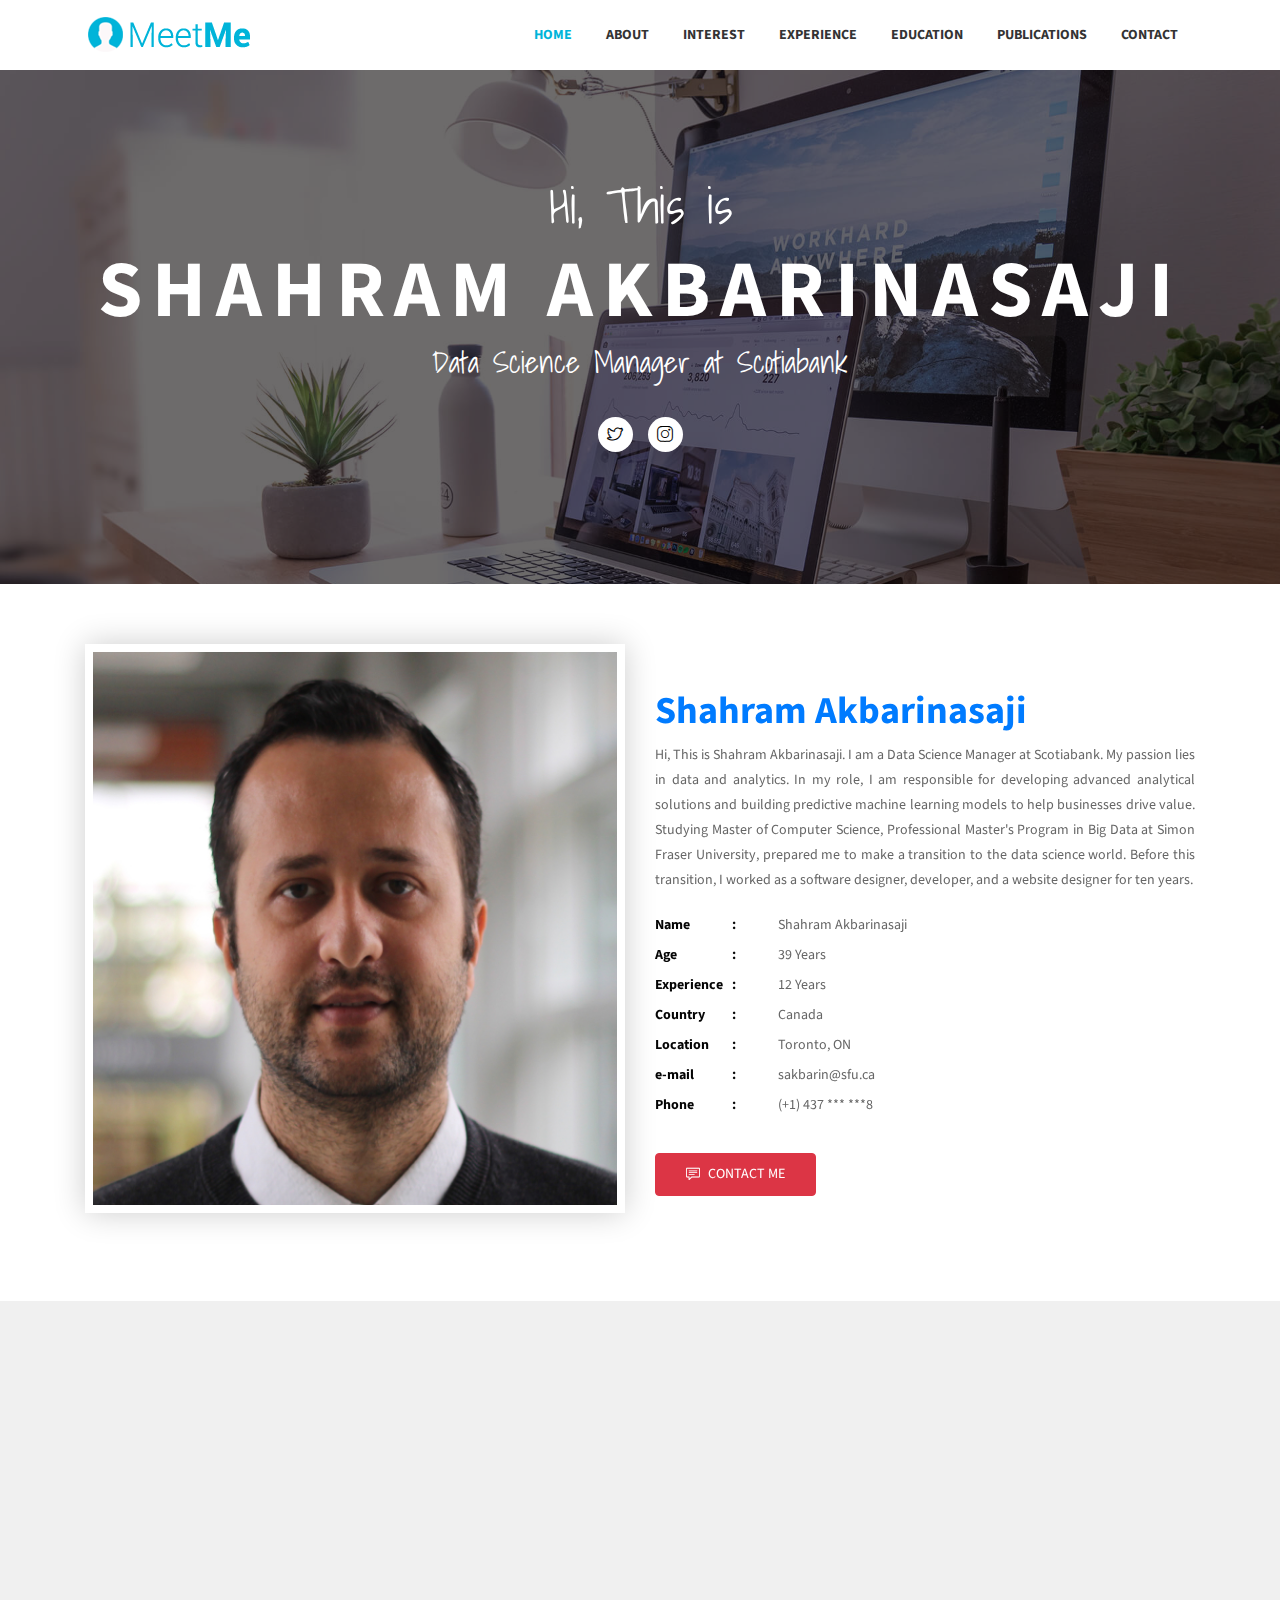
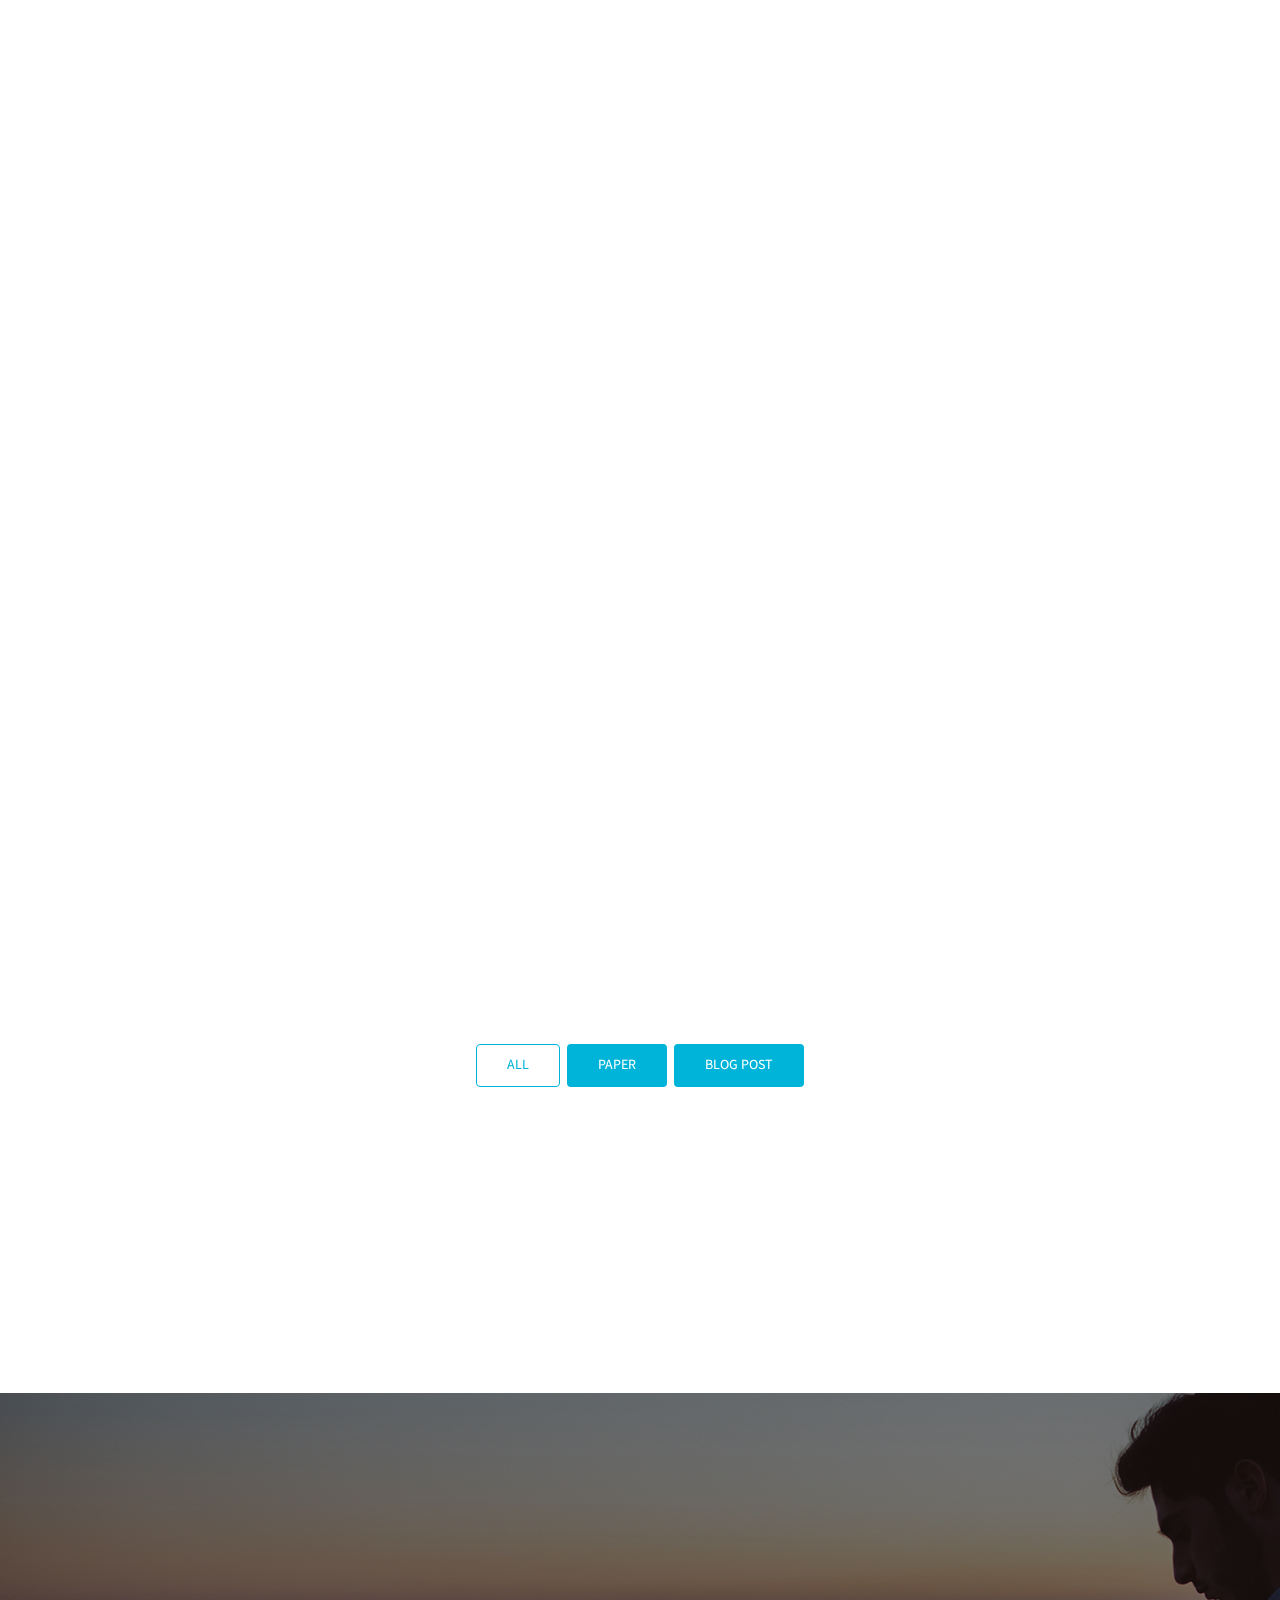
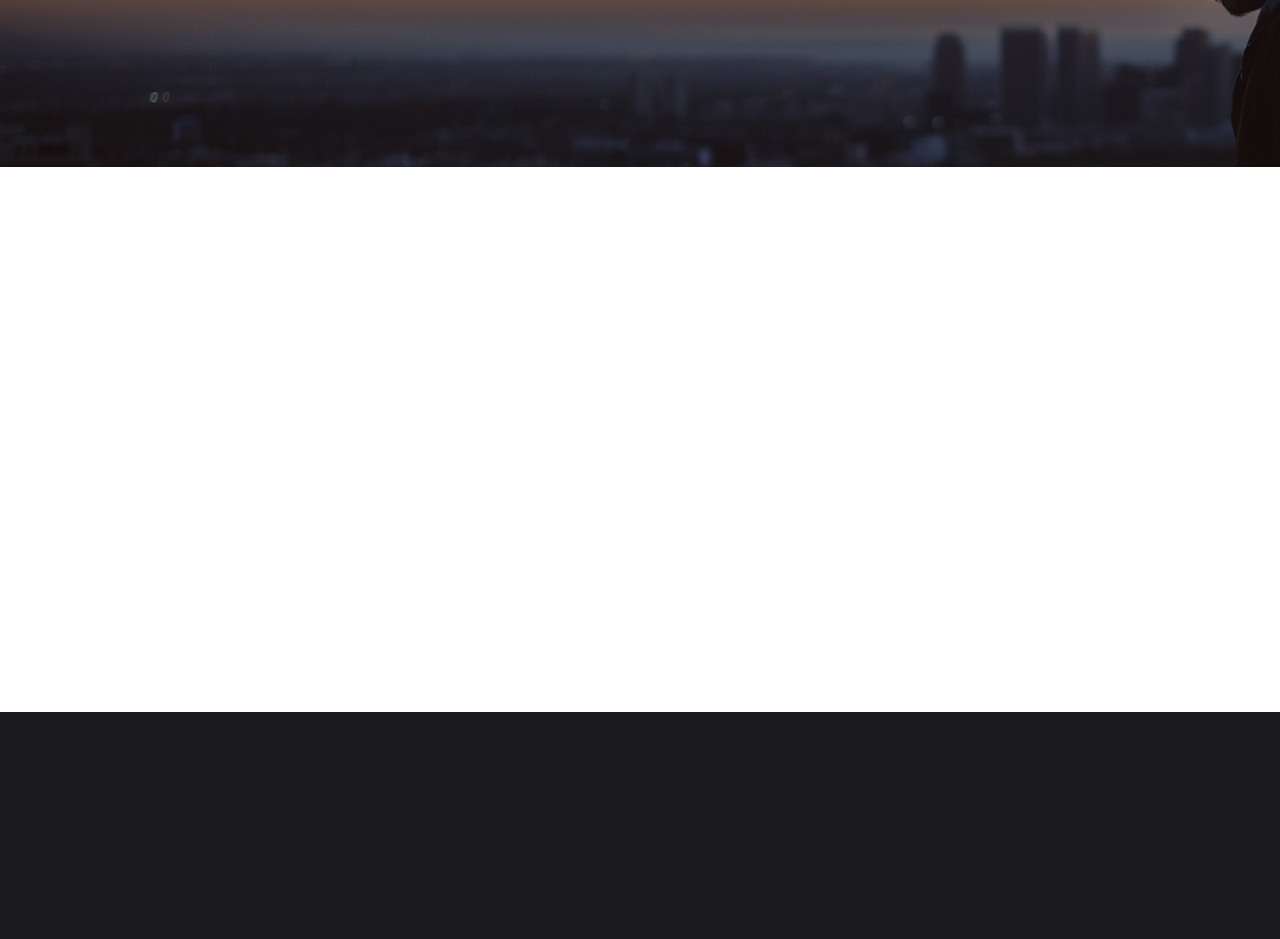
==== commit d13ef49c: "updated skills" ====
--- a/index.html
+++ b/index.html
@@ -157,7 +157,7 @@
             <div class="profile-wrapper wow fadeInRight" data-wow-delay="0.3s">
               <h3 class="text-primary">Shahram Akbarinasaji</h3>
               <p class="text-justify">
-                Hi, This is Shahram Akbarinasaji. I am a Data Scientist at Scotiabank. My passion lies in data analytics. 
+                Hi, This is Shahram Akbarinasaji. I am a Data Science Manager at Scotiabank. My passion lies in data and analytics. 
                 In my role, I am responsible for developing advanced analytical solutions and building predictive machine learning 
                 models to help businesses drive value. Studying Master of Computer Science, Professional Master's Program in 
                 Big Data at Simon Fraser University, prepared me to make a transition to the data science world. Before this transition, 
@@ -208,7 +208,7 @@
               </div>
               <div class="services-content">
                 <h3><a href="#">Machine Learning</a></h3>
-                <p>Scikit-Learn, Factor Analysis, TensorFlow, Keras, PyTorch.</p>
+                <p>Scikit-Learn, PyCaret, XGBoost, LGBM, PCA, Factor Analysis, Keras.</p>
               </div>
             </div>
           </div>
@@ -220,7 +220,7 @@
               </div>
               <div class="services-content">
                 <h3><a href="#">Data Analytics</a></h3>
-                <p>SQL, Pandas, NumPy, Matplotlib, Seaborn, Tableau, Highcharts.</p>
+                <p>Pandas, NumPy, Matplotlib, Seaborn, Tableau, Highcharts.</p>
               </div>
             </div>
           </div>
@@ -232,7 +232,7 @@
               </div>
               <div class="services-content">
                 <h3><a href="#">Big Data & Cloud</a></h3>
-                <p>Google Cloud Platform, Apache Spark, Airflow, Hadoop, Docker.</p>
+                <p>GCP, VertexAI, BQ, GCS, Composer, DataProc, PySpark, Airflow, Docker.</p>
               </div>
             </div>
           </div>
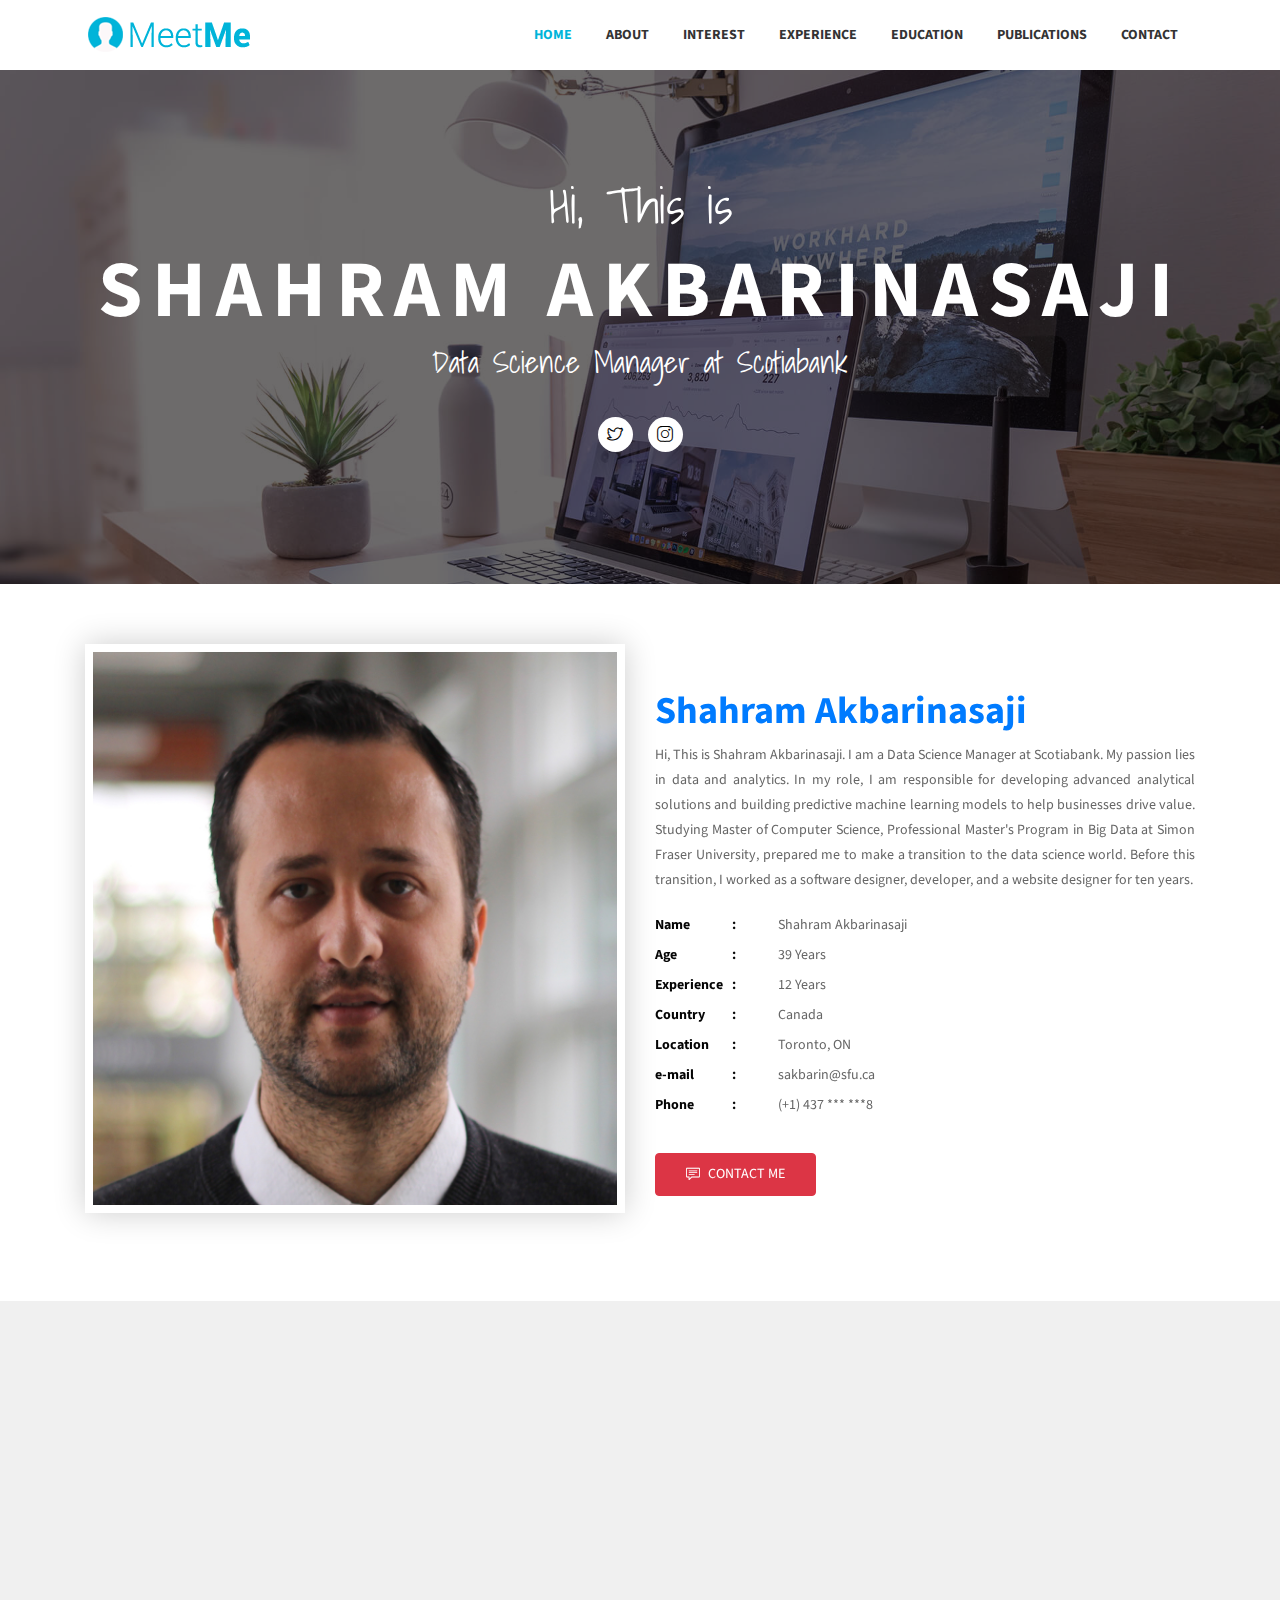
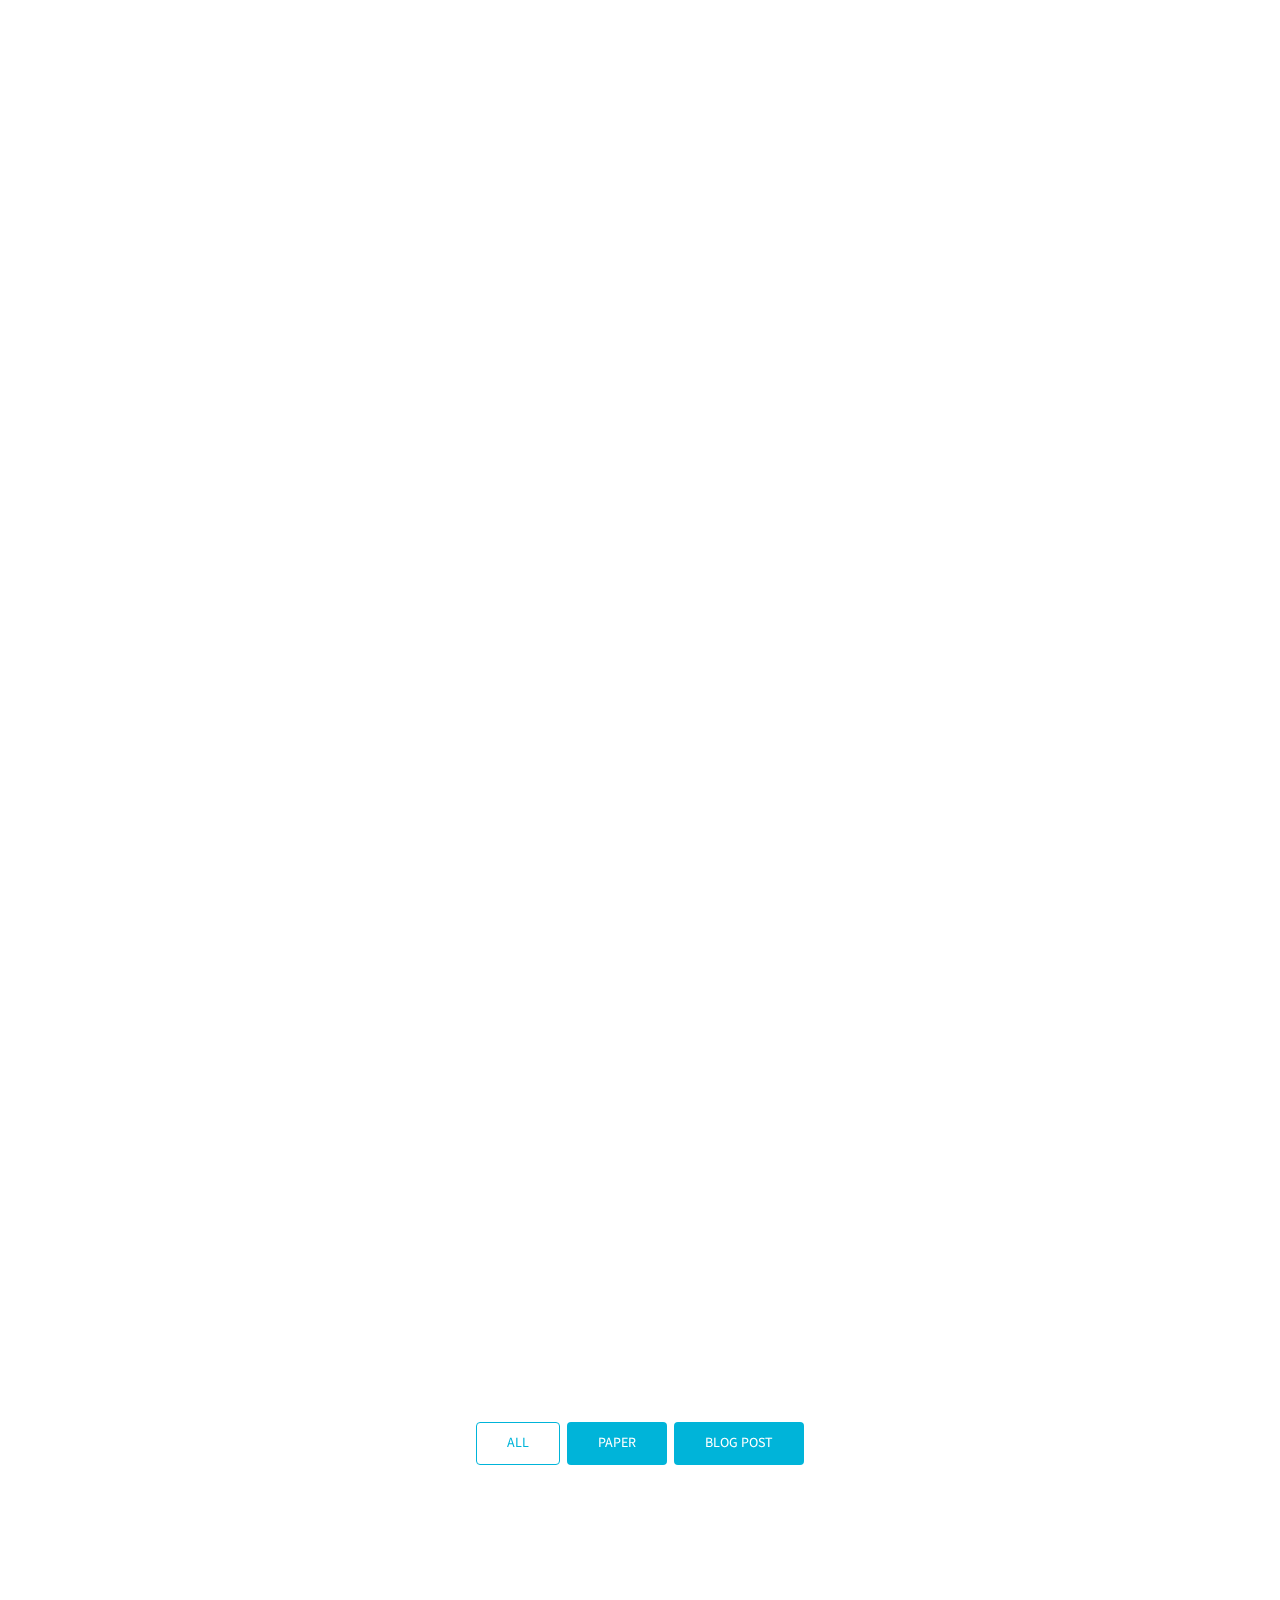
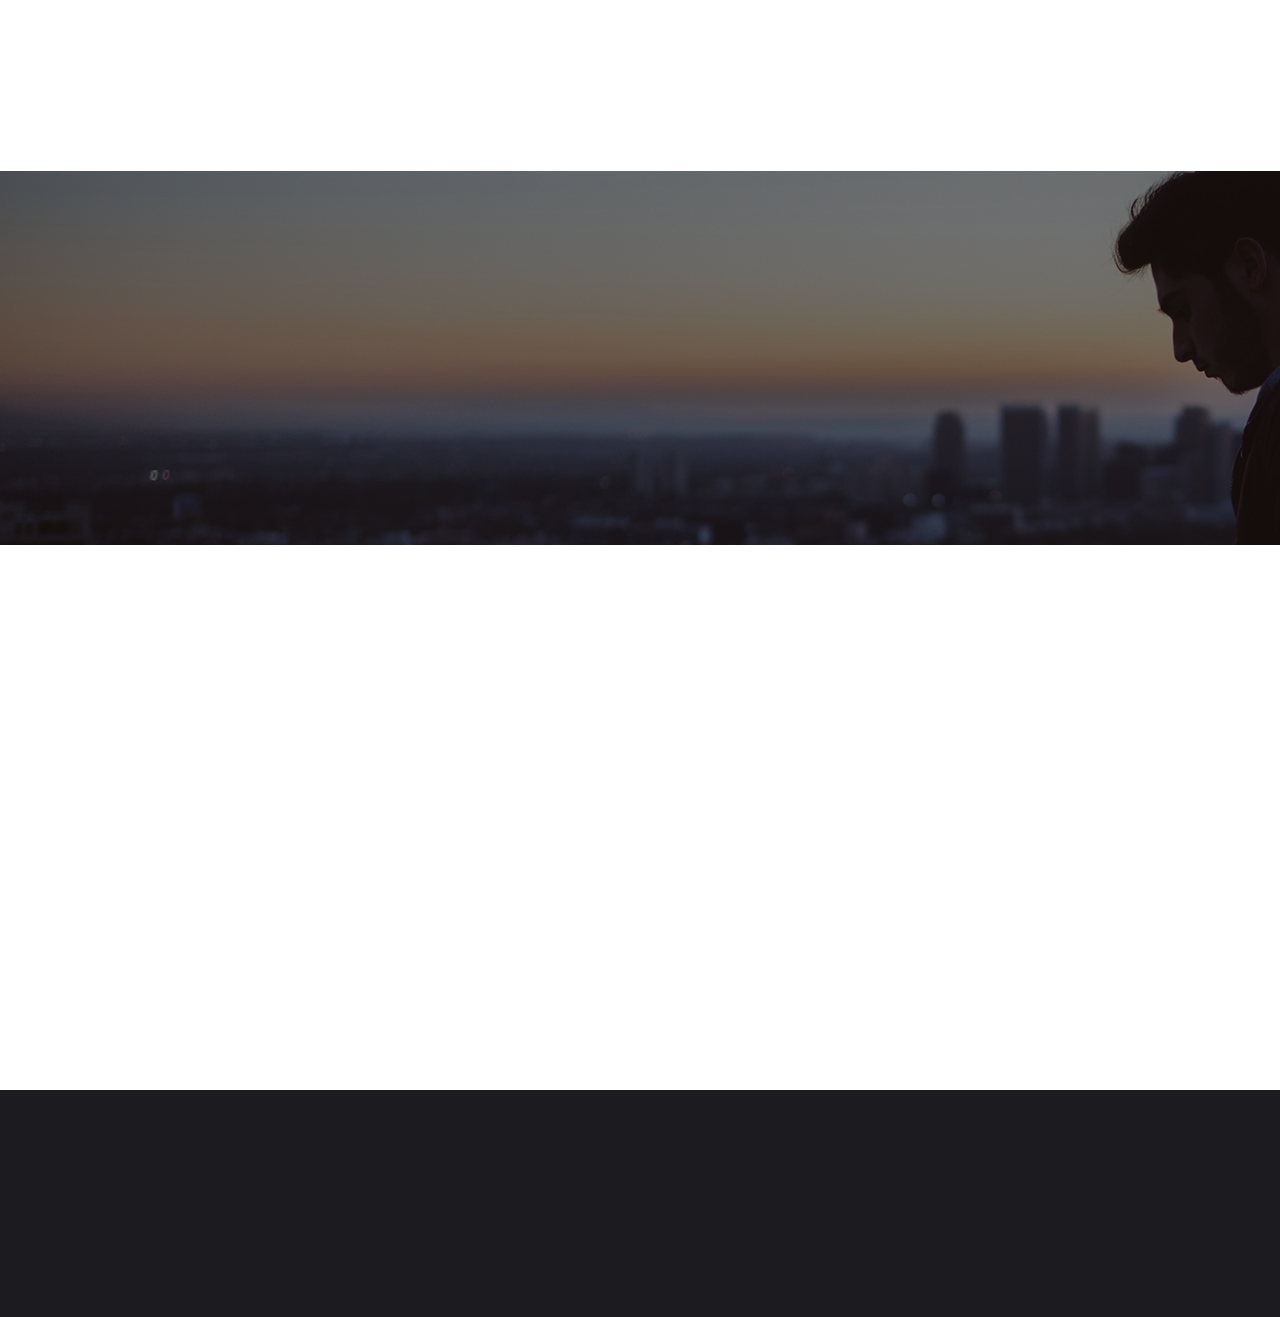
==== commit 8fc163bd: "updated work experience." ====
--- a/index.html
+++ b/index.html
@@ -255,24 +255,53 @@
                   <div class="content-text">
                     <div class="row">
                       <div class="col-xs-12 col-sm-12 col-md-3 col-lg-2 p-3 text-center">
+                        <img src="assets/img/experience/scotiabank.png" />
+                      </div>
+                      <div class="col-xs-12 col-sm-12 col-md-9 col-lg-10">
+                        <div class="row">
+                          <div class="col-xs-12 col-sm-12 col-md-8 col-lg-9">
+                            <h3 class="line-title">Data Science Manager</h3>
+                            <p class="line-text"><a href="https://scotiabank.com/ca/" target="_blank">Scotiabank</a>, Toronto, ON, Canada</p>
+                          </div>
+                          <div class="col-xs-12 col-sm-12 col-md-4 col-lg-3 text-right">
+                            <span>05/2023 - Now</span>
+                          </div>
+                        </div>
+                        <div class="row">
+                          <div class="col-12 text-justify">
+                            ✓	Collaborated with stakeholders to understand business problems, conduct deep-dive analysis, discover patterns, present findings, and incorporate feedback.<br/>
+                            ✓	Developed a Q&A bot using GenAI, Gemini, and RAG to assist branch staff finding responses to their questions from a vast job aid document repository, improving accuracy from 46% to 87%.<br/>
+                            ✓	Contributed to the extension and optimization of the Transaction Prediction model using PySpark and advanced statistical techniques, resulting in a 5% increase in recall at 5, raising it to a minimum of 85%.<br/>
+                            ✓	Built a referral model for Tangerine to Scotiabank GWM using LGBM, achieving an F1 score of 0.16, which identified 12 qualified leads, resulting in $3.7MM in closed deals and $19MM in the pipeline.<br/>
+                          </div>
+                        </div>
+                      </div>
+                    </div>
+                  </div>
+                </li>
+                <li>
+                  <div class="content-text">
+                    <div class="row">
+                      <div class="col-xs-12 col-sm-12 col-md-3 col-lg-2 p-3 text-center">
                         <img src="assets/img/experience/tangerine.png" />
                       </div>
                       <div class="col-xs-12 col-sm-12 col-md-9 col-lg-10">
                         <div class="row">
                           <div class="col-xs-12 col-sm-12 col-md-8 col-lg-9">
                             <h3 class="line-title">Data Scientist</h3>
-                            <p class="line-text"><a href="https://tangerine.ca/" target="_blank">Scotiabank - Tangerine</a>, Toronto, ON, Canada</p>
-                          </div>
-                          <div class="col-xs-12 col-sm-12 col-md-4 col-lg-3 text-right">
-                            <span>05/2021 - Now</span>
+                            <p class="line-text"><a href="https://tangerine.ca/" target="_blank">Tangerine Bank</a>, Toronto, ON, Canada</p>
+                          </div>
+                          <div class="col-xs-12 col-sm-12 col-md-4 col-lg-3 text-right">
+                            <span>05/2021 - 05/2023</span>
                           </div>
                         </div>
                         <div class="row">
                           <div class="col-12 text-justify">
-                            ✓	Collaborated with business partners to understand business problems, carry-out deep-dive analysis, discover patterns, present the findings, and receive feedback to apply and optimize models’ performance. <br/>
-                            ✓	Built a Chequing cross-sell propensity model using XGBoost and AI Platform on a highly imbalanced dataset to help target high propensity customers which led to a 0.75% increase in the campaigns response rate. <br/>
-                            ✓	Created a segmentation model using KMeans and Factor Analysis to group customers based on the customer journey which helped to better understand the customers’ needs and enabled a client-first approach. <br/>
-                            ✓	Implemented 2 end-to-end machine learning pipelines consist of data collection, pre-processing, feature engineering, model training, and prediction using Docker and Google Cloud Platform. <br/>
+                            ✓	Facilitated weekly meetings with business partners to discuss challenges, showcase findings, address any roadblocks, and incorporate feedback for refining model accuracy.<br/>
+                            ✓	Developed Customer-Value-Index (CVI) and Affluence Index for targeted campaigns; both indices ranked among the top 5 predictive features when integrated with other models.<br/>
+                            ✓	Built and tuned a Chequing cross-sell model with XGBoost, Scikit-learn, GCP BQ, AI Platform, and Bayesian optimization, achieving a response rate increase of up to 1.25% and driving around 2,500 new product sales.<br/>
+                            ✓	Implemented 3 end-to-end machine learning pipelines for data collection, preprocessing, feature engineering, and prediction using Python, Docker, and GCP, achieving a time savings of approximately 30% per run.<br/>
+                            ✓	Created a customer segmentation model using KMeans clustering and Factor Analysis to group customers by journey, enhancing customer insights and supporting a client-first approach.<br/>
                           </div>
                         </div>
                       </div>
@@ -297,9 +326,10 @@
                         </div>
                         <div class="row">
                           <div class="col-12 text-justify">
-                            ✓	Developed an automated large-scale data pipeline to Extract, Transform, and Load (ETL) data from Enterprise Data Warehouse to GIC pricing model using SAS, SQL, DB2, PySpark, Bash Script, and crontab.<br/>
-                            ✓	Monitored weekly data pipelines to machine learning models, resolved the incurred data issues in the ETL process, and generated 2 new data features that helped to optimize customer clustering models.<br/>
-                            ✓	Collected 7 years of GIC sales data and performed Exploratory Data Analysis (EDA) to gain insights into customers’ behavior on GIC laddering using Python, Pandas, Matplotlib, and Seaborn.<br/>           
+                            ✓	Engineered an automated, large-scale data pipeline for ETL processes, integrating data from the Enterprise Data Warehouse into the GIC pricing model utilizing SAS, SQL, DB2, and crontab.<br/>
+                            ✓	Oversaw data pipelines for machine learning models, proactively resolving ETL process issues.<br/>
+                            ✓	Generated two new data features that improved customer clustering model optimization.<br/>
+                            ✓	Aggregated 7 years of GIC sales data using PySpark and conducted Exploratory Data Analysis (EDA) to extract insights into customer laddering behaviors, employing Python, Pandas, and Seaborn.<br/>                            
                           </div>
                         </div>
                       </div>
@@ -319,17 +349,17 @@
                             <p class="line-text"><a href="http://www.iooc.co.ir/" target="_blank">Iranian Offshore Oil Company</a>, Tehran, Iran</p>
                           </div>
                           <div class="col-xs-12 col-sm-12 col-md-4 col-lg-3 text-right">
-                            <span>03/2012 - 09/2019</span>
+                            <span>03/2012 - 08/2019</span>
                           </div>
                         </div>
                         <div class="row">
                           <div class="col-12 text-justify">
-                            ✓	Led a team of 4-5 software developers and helped them in different phases of software development cycle.<br/>
-                            ✓	Interacted with stakeholders to get a high-level understanding of requirements, analyze requirements, and ensure alignment of requirements, application specifications, and database architectural design.<br/>
-                            ✓	Designed and implemented scalable service-oriented software architecture for 8+ applications including Single-Sign-On, Work Order Automation, Inventory Management, etc. using C#, ASP.NET, MVC, SQL, and LINQ.<br/>
-                            ✓	Developed database entity models and coordinated data migration process to Extract-Transform-Load (ETL) data from 4 legacy systems databases to the afresh data models using SQL Server Integration Services (SSIS).<br/>
-                            ✓	Maintained the operation of 5+ legacy software applications written in VB6, added new functionalities followed by debug and test to ensure fulfillment of business needs, reliability, and efficiency of software. <br/>
-                            ✓	Originated dashboards and reports to provide high-value information to stakeholders using ASP.NET, C#, SQL, HighCharts, JSON, Stimulsoft Reports, and SQL Server Reporting Service (SSRS).<br/>
+                            ✓	Led a team of 4 software developers, guiding them through various phases of the software development cycle.<br/>
+                            ✓	Collaborated with stakeholders to gather high-level requirements, analyze them, and ensure alignment with application specifications and database architecture.<br/>
+                            ✓	Designed and implemented a scalable service-oriented architecture for more than 8 web applications, utilizing C#, ASP.NET, MVC, SQL, and LINQ.<br/>
+                            ✓	Developed database entity models and coordinated data migration and ETL processes from legacy systems to new data models using SQL Server Integration Services (SSIS).<br/>
+                            ✓	Maintained and enhanced 5+ legacy applications written in VB6, adding new functionalities and performing debugging and testing to meet business needs and ensure reliability and efficiency.<br/>
+                            ✓	Created dashboards and reports to deliver high-value insights to stakeholders using ASP.NET, C#, SQL, HighCharts, JSON, Stimulsoft Reports, and SQL Server Reporting Services (SSRS).<br/>                
                           </div>
                         </div>
                       </div>
@@ -354,11 +384,12 @@
                         </div>
                         <div class="row">
                           <div class="col-12 text-justify">
-                            ✓	Programmed back-end core functionalities of 4+ web-based office automation applications and reports using ASP.NET, C#, ADO.NET, and Crystal Reports.<br/>
-                            ✓	Designed 5 cross-browser compatible websites using ASP.NET, C#, HTML5, CSS3, and Javascript.<br/>
-                            ✓	Implemented 5 database models and entities including tables, views, stored procedures, and functions in MS SQL Server as well as writing SQL queries to aggregate data for reports using SSMS.<br/>
-                            ✓	Maintained and enhanced 9 websites’ user interfaces continuously in collaboration with 4 developers.<br/>
-                            ✓	Instructed 100+ end-users regularly on using applications that aided them in leveraging features efficiently.<br/>                            
+                            ✓	Streamlined workflows by  developing core backend functions of 4 web-based office automation applications using C#, ASP.NET, ADO, and SQL.<br/>
+                            ✓	Built comprehensive database models in Microsoft SQL Server, including tables, views, stored procedures, functions, and triggers for seamless use by other developers.<br/>
+                            ✓	Leveraged data from various sources and generated reports using SQL and Crystal Reports. <br/>
+                            ✓	Designed 5 cross-browser compatible websites using ASP.NET, HTML5, CSS, and JavaScript. <br/>
+                            ✓	Enhanced user experience across 9 websites by improving UI in collaboration with stakeholders.<br/>
+                            ✓	Trained 100+ end-users on application usage and features empowering them to maximize efficiency.<br/>                            
                           </div>
                         </div>
                       </div>
@@ -645,7 +676,7 @@
                     <div class="contact-icon">
                       <i class="fa fa-envelope"></i>
                     </div>
-                    <p><a href="mailto:sakbarin@sfu.ca">sakbarin@sfu.ca</a></p>
+                    <p><a href="mailto:sakbarin@sfu.ca">shahram.nasaji@gmail.com</a></p>
                   </div>
                   <div class="single-contact">
                     <div class="contact-icon">
@@ -670,10 +701,13 @@
             <div class="footer-text text-center wow fadeInDown" data-wow-delay="0.3s">
               <ul class="social-icon">
                 <li>
-                  <a class="twitter" href="https://twitter.com/shahram_nasaji/"><i class="icon-social-twitter"></i></a>
-                </li>
-                <li>
                   <a class="instagram" href="https://instagram.com/shahram.nasaji/"><i class="icon-social-instagram"></i></a>
+                </li>
+                <li>
+                  <a class="twitter" href="https://twitter.com/"><i class="icon-social-twitter"></i></a>
+                </li>
+                <li>
+                  <a class="facebook" href="https://facebook.com/"><i class="icon-social-facebook"></i></a>
                 </li>
               </ul>
               <p>Copyright © 2018 UIdeck All Right Reserved</p>
